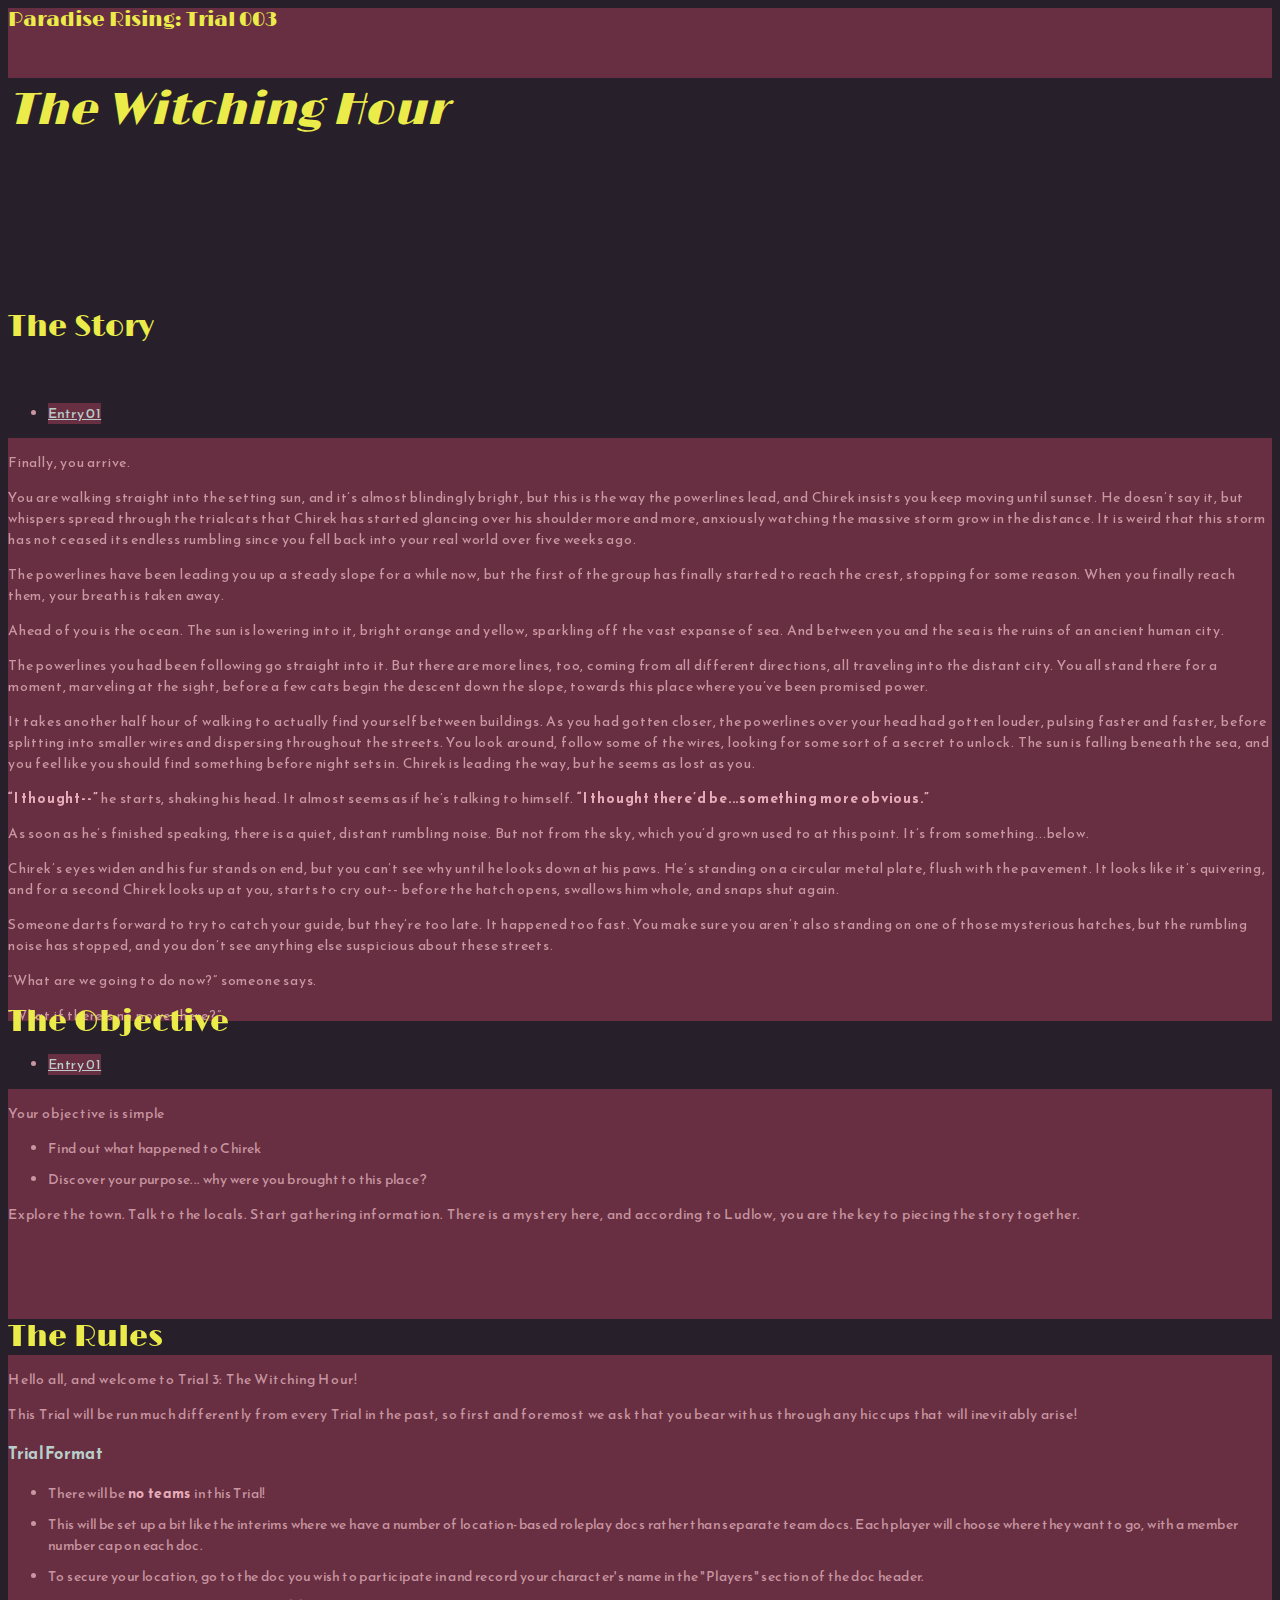
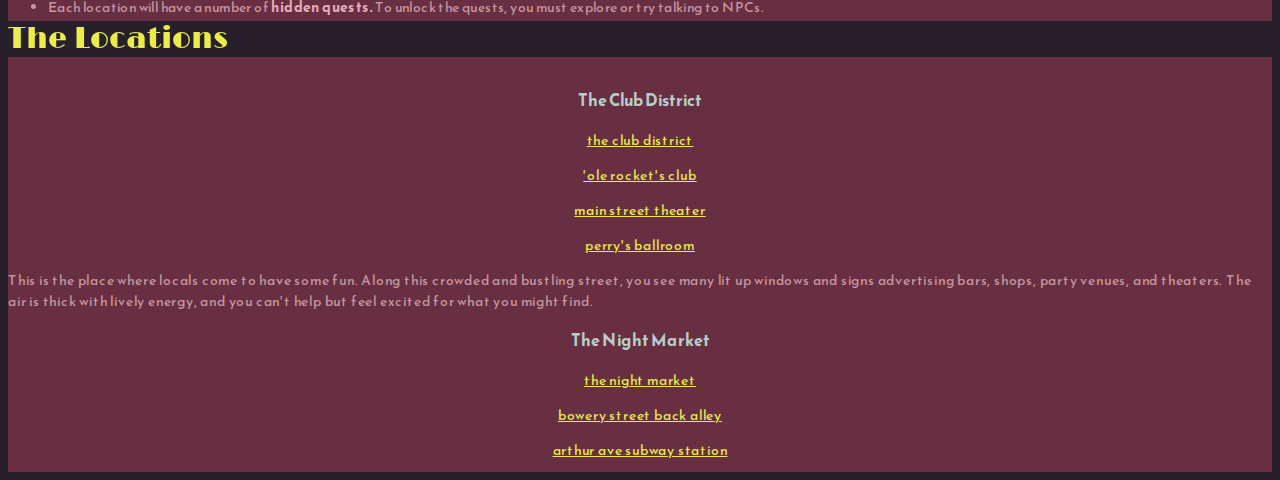
==== index.html @ e2ed1341 "added location links and desc" ====
<!DOCTYPE html>
<html lang="en">

<head>
  <meta charset="UTF-8">
  <meta name="viewport" content="width=device-width, initial-scale=1.0">
  <meta http-equiv="X-UA-Compatible" content="ie=edge">
  <link rel="stylesheet" href="https://stackpath.bootstrapcdn.com/bootswatch/4.5.0/yeti/bootstrap.min.css" integrity="sha384-chJtTd1EMa6hQI40eyJWF6829eEk4oIe7b3nNtUni7VxA3uHc/uIM/8ppyjrggfV" crossorigin="anonymous">
  <link rel="stylesheet" href="https://use.fontawesome.com/releases/v5.7.1/css/all.css"
    integrity="sha384-fnmOCqbTlWIlj8LyTjo7mOUStjsKC4pOpQbqyi7RrhN7udi9RwhKkMHpvLbHG9Sr" crossorigin="anonymous">
  <link href="https://fonts.googleapis.com/css2?family=Limelight&family=Reem+Kufi&display=swap" rel="stylesheet">
  <link rel="stylesheet" href="style.css">
  <link rel="shortcut icon" type="image/x-icon" href="favicon.ico">
  <!-- <link rel="apple-touch-icon" sizes="180x180" href="/apple-touch-icon.png?">
  <link rel="icon" type="image/png" sizes="32x32" href="/favicon-32x32.png?">
  <link rel="icon" type="image/png" sizes="16x16" href="/favicon-16x16.png?">
  <link rel="manifest" href="/site.webmanifest"> -->
  <title>Paradise Rising: Trial 003</title>
</head>

<body>
  <div class="container">

    <div class="row topbar2">
      <div class="col-12 d-flex justify-content-center align-items-center maintitle2">
        Paradise Rising: Trial 003
      </div>
    </div>

    <div class="row">
      <div class="col-12 d-flex justify-content-center align-items-center maintitlegraphic">
        The Witching Hour
      </div>
    </div>

    <div class="row mb-3">
      <div class="col-md-5 col-sm-12">
        <div class="pb-1 d-flex align-items-center justify-content-center">
          <img src="./witching_hour.png" alt="" class="img-fluid" style="max-height: 697px;">
        </div>
      </div>
      <div class="col-md-7 col-sm-12">
        <div class="col-12 height1">
        <div class="row tenper">
          <div class="col-12 titles d-flex justify-content-start align-items-center px-0">
            The Story
          </div>
        </div>
        <div class="row eightper">
          <div class="col-12 px-0">
            <ul class="nav nav-tabs" id="myTab2" role="tablist">
              <li class="nav-item" role="presentation">
                <a class="nav-link active" id="story-1" data-toggle="tab" href="#story1" role="tab" aria-controls="story1" aria-selected="true">Entry 01</a>
              </li>
              <!-- <li class="nav-item" role="presentation">
                <a class="nav-link" id="story-2" data-toggle="tab" href="#story2" role="tab" aria-controls="story2" aria-selected="false">Entry 02</a>
              </li>
              <li class="nav-item" role="presentation">
                <a class="nav-link" id="story-3" data-toggle="tab" href="#story3" role="tab" aria-controls="story3" aria-selected="false">Entry 03</a>
              </li> -->
            </ul>
            <div class="tab-content bg-tab2 p-3" id="myTab2Content">
              <div class="tab-pane fade show active" id="story1" role="tabpanel" aria-labelledby="story-1">
                <p>Finally, you arrive. </p>
                <p>You are walking straight into the setting sun, and it’s almost blindingly bright, but this is the way the powerlines lead, and Chirek insists you keep moving until sunset. He doesn’t say it, but whispers spread through the trialcats that Chirek has started glancing over his shoulder more and more, anxiously watching the massive storm grow in the distance. It is weird that this storm has not ceased its endless rumbling since you fell back into your real world over five weeks ago.</p> 
                <p>The powerlines have been leading you up a steady slope for a while now, but the first of the group has finally started to reach the crest, stopping for some reason. When you finally reach them, your breath is taken away.</p> 
                <p>Ahead of you is the ocean. The sun is lowering into it, bright orange and yellow, sparkling off the vast expanse of sea. And between you and the sea is the ruins of an ancient human city.</p> 
                <p>The powerlines you had been following go straight into it. But there are more lines, too, coming from all different directions, all traveling into the distant city. You all stand there for a moment, marveling at the sight, before a few cats begin the descent down the slope, towards this place where you’ve been promised power.</p> 
                <p>It takes another half hour of walking to actually find yourself between buildings. As you had gotten closer, the powerlines over your head had gotten louder, pulsing faster and faster, before splitting into smaller wires and dispersing throughout the streets. You look around, follow some of the wires, looking for some sort of a secret to unlock. The sun is falling beneath the sea, and you feel like you should find something before night sets in. Chirek is leading the way, but he seems as lost as you.</p> 
                <p><b>“I thought--”</b> he starts, shaking his head. It almost seems as if he’s talking to himself. <b>“I thought there’d be...something more obvious.” </b></p>
                <p>As soon as he’s finished speaking, there is a quiet, distant rumbling noise. But not from the sky, which you’d grown used to at this point. It’s from something...below. </p>
                <p>Chirek’s eyes widen and his fur stands on end, but you can’t see why until he looks down at his paws. He’s standing on a circular metal plate, flush with the pavement. It looks like it’s quivering, and for a second Chirek looks up at you, starts to cry out-- before the hatch opens, swallows him whole, and snaps shut again. </p>
                <p>Someone darts forward to try to catch your guide, but they’re too late. It happened too fast. You make sure you aren’t also standing on one of those mysterious hatches, but the rumbling noise has stopped, and you don’t see anything else suspicious about these streets. </p>
                <p>“What are we going to do now?” someone says. </p>
                <p>“What if there’s no power here?” </p>
                <p>“Don’t be ridiculous-- what else would have taken Chirek?” </p>
                <p>“We need to find him!” </p>
                <p>The cats around you begin to bicker, and you notice right then, for some reason, that the sun has fallen, and the sky has turned from a bright orange to the soft purple of early nighttime. And then as the sun goes completely, it's as if color has been leached from the city. Lingering hues of the evening are sapped away, leaving everything bizarrely greyscale.</p>
                <p>It is when you are examining the sky that you notice… the city has come to life.</p>
                <p>You can hear noises coming from the buildings now. The soft sound of metal clanging together, of doors opening and closing, of voices floating through broken windows. It has a rhythm to it that, at first, you can’t quite pinpoint. But then you realize--it’s the same soft thrumming the powerlines had. </p>
                <p>After a few moments, the sky has gotten even a bit darker, and the city begins to light up. But not how you’d seen cities illuminated in books, but rather… with more <i>life</i>.</p>
                <p>There are suddenly odd plants snaking up the sides of the buildings that hadn’t been there moments ago, glowing soft greens and whites. Little creatures, unlike anything you’ve ever seen before, scurry out from the holes in the grounds and alleyways like rats, but they are all different, all varying in size. They are all semi-transparent, glowing different shades of pink and orange and blue and teal and just about every other color. You catch movement overhead, and see massive whale-like beasts drifting slowly between the buildings, high overhead, making soft, slow noises at one another. </p>
                <p>And then the doors of the buildings around you start to open, and the ghosts emerge. </p>
                <p>They are all sorts of different creatures, no two of them the same. Tall things with beaks that have to duck to not hit their heads in doorways. Long slithering creatures with nothing but whiskers all over their muzzles with ten legs. Two-legged insects that bounce and skit around. They all speak, all mingle like they haven’t seen each other in days. Hardly any of them pay attention to you, only the few closest glancing your direction, as if annoyed you are taking up space where they want to walk. </p>
                <p>This city is ancient, but it is anything but dead. </p>
                <p><b>”OH. MY. GOD.”</b> </p>
                <p>You turn around, and one of the ghostly creatures is staring at you all with a wide open mouth and four eyes widened in awe. It has four legs, and two arms in which it is clutching what looks to be a book of some sort to its weird, transparent chest. </p>
                <p><b>”AHHH!”</b> he squeals with absolute delight, and rushes towards you. You might have felt inclined to turn and bolt the other direction at the creepy creature, but it seems so utterly thrilled to see you there that you can’t feel threatened. <b>”You’re here! You’re finally here! Oh, just perfect, too! I was worried you wouldn’t make it in time.”</b> </p>
                <p>You have no idea what he means, but he clearly has no intention of explaining, words flying out of his odd mouth so fast you barely have time to think. <b>”You’ve already lost your guide, hm? Yes, I can see by the looks on your faces--no worries friends, for this has been prophesied since the stars first shone! You will find him again, I assure you, you will!”</b> He is almost too excited, it seems, to keep speaking for a moment. His spectacles have slipped down his nose, but he pushes them back up and composes himself.</p> 
                <p><b>"Right! So. You must already know this by now, but we believe you have come to our glorious haven to uncover the secret that lies here. As destiny has foretold! Not a single wisp here has been able to uncover it for as long as we have existed. When you uncover the secret, you shall find your friend! But hurry! You only have a few days left, after all!”</b> he chuckles to himself, as if he didn’t just say something quite ominous. </p>
                <p>You don’t have time to ask him to elaborate before he straightens up, his face alight with glee. <b>”Right, then!! Since I am the one who has found you, that makes me your new guide! I am Ludlow, and I will be reconvening with you every so often. I have a few people to contact...”</b> his eyes have a faraway look in them as he taps his chin thoughtfully, muttering to himself <b>“Oh no, the SECRET SOCIETY(?) will want to be hearing about this immediately!”</b> He snaps out of his thoughts and smiles widely at you. <b>“I must go now, but please, explore, look for what you must, I’m sure there are many things in this city that will have meaning to you. Oh, this is so exciting! Finally, the prophecy will be fulfilled!”</b></p>
                <p>Without waiting for another second, Ludlow spins and scrambles away, leaving you all alone and baffled in the middle of this bustling city.</p>
              </div>
              <!-- <div class="tab-pane fade" id="story2" role="tabpanel" aria-labelledby="story-2">Lorem ipsum dolor sit amet, consectetur adipisicing elit. Quos sapiente earum sed magnam officia facilis voluptatem natus placeat commodi eos. Cumque perferendis eaque, consequatur alias tempore veniam placeat doloremque eos. Lorem ipsum dolor sit amet consectetur adipisicing elit. Reiciendis, in distinctio perspiciatis et voluptate sint molestias aperiam magni ut id tempore nulla eius eaque alias.</div>
              <div class="tab-pane fade" id="story3" role="tabpanel" aria-labelledby="story-3">Lorem ipsum dolor sit amet, consectetur adipisicing elit. Quos sapiente earum sed magnam officia facilis voluptatem natus placeat commodi eos. Cumque perferendis eaque, consequatur alias tempore veniam placeat doloremque eos. Lorem ipsum dolor sit amet consectetur adipisicing elit. Reiciendis, in distinctio perspiciatis et voluptate sint molestias aperiam magni ut id tempore nulla eius eaque alias. Voluptate obcaecati explicabo nemo tenetur! Lorem ipsum dolor sit amet consectetur adipisicing elit. Atque quis blanditiis sed tenetur expedita veritatis corporis amet eveniet non similique. Doloribus ipsum repellendus magni dolorum inventore eligendi esse doloremque atque. Lorem ipsum dolor sit amet consectetur adipisicing elit. Nemo illo debitis sequi recusandae ullam est quam, ratione facilis animi maxime nisi nobis dignissimos officia eius corrupti voluptatem architecto quia error! Lorem ipsum dolor sit, amet consectetur adipisicing elit. Accusamus, magni. In, qui corporis sed natus, ullam sunt expedita dignissimos sapiente velit quo cupiditate modi dolore aspernatur optio! Consequatur, cum blanditiis.</div> -->
            </div>
          </div>
        </div>
      </div>
      </div>
    </div>

    <div class="row">
      <div class="col-md-6 col-sm-12 my-1">
        <div class="col-12">
          <div class="row">
            <div class="col-12 titles d-flex justify-content-start align-items-center px-0">
              The Objective
            </div>
          </div>
          <div class="row my-3">
            <div class="col-12 px-0">
              <ul class="nav nav-tabs" id="myTab" role="tablist">
                <li class="nav-item" role="presentation">
                  <a class="nav-link active" id="obj-1" data-toggle="tab" href="#obj1" role="tab" aria-controls="obj1" aria-selected="true">Entry 01</a>
                </li>
                <!-- <li class="nav-item" role="presentation">
                  <a class="nav-link" id="obj-2" data-toggle="tab" href="#obj2" role="tab" aria-controls="obj2" aria-selected="false">Entry 02</a>
                </li>
                <li class="nav-item" role="presentation">
                  <a class="nav-link" id="obj-3" data-toggle="tab" href="#obj3" role="tab" aria-controls="obj3" aria-selected="false">Entry 03</a>
                </li> -->
              </ul>
              <div class="tab-content bg-tab p-3" id="myTabContent">
                <div class="tab-pane fade show active" id="obj1" role="tabpanel" aria-labelledby="obj-1"><p>Your objective is simple</p>
                <ul>
                  <li>Find out what happened to Chirek</li>
                  <li>Discover your purpose... why were you brought to this place?</li>
                </ul>
                <p>Explore the town. Talk to the locals. Start gathering information. There is a mystery here, and according to Ludlow, you are the key to piecing the story together. </p></div>
                <!-- <div class="tab-pane fade" id="obj2" role="tabpanel" aria-labelledby="obj-2">Lorem ipsum dolor sit amet, consectetur adipisicing elit. Quos sapiente earum sed magnam officia facilis voluptatem natus placeat commodi eos. Cumque perferendis eaque, consequatur alias tempore veniam placeat doloremque eos. Lorem ipsum dolor sit amet consectetur adipisicing elit. Reiciendis, in distinctio perspiciatis et voluptate sint molestias aperiam magni ut id tempore nulla eius eaque alias.</div>
                <div class="tab-pane fade" id="obj3" role="tabpanel" aria-labelledby="contact-tab">Lorem ipsum dolor sit amet, consectetur adipisicing elit. Quos sapiente earum sed magnam officia facilis voluptatem natus placeat commodi eos. Cumque perferendis eaque, consequatur alias tempore veniam placeat doloremque eos. Lorem ipsum dolor sit amet consectetur adipisicing elit. Reiciendis, in distinctio perspiciatis et voluptate sint molestias aperiam magni ut id tempore nulla eius eaque alias. Voluptate obcaecati explicabo nemo tenetur! Lorem ipsum dolor sit amet consectetur adipisicing elit. Atque quis blanditiis sed tenetur expedita veritatis corporis amet eveniet non similique. Doloribus ipsum repellendus magni dolorum inventore eligendi esse doloremque atque. Lorem ipsum dolor sit amet consectetur adipisicing elit. Nemo illo debitis sequi recusandae ullam est quam, ratione facilis animi maxime nisi nobis dignissimos officia eius corrupti voluptatem architecto quia error! Lorem ipsum dolor sit, amet consectetur adipisicing elit. Accusamus, magni. In, qui corporis sed natus, ullam sunt expedita dignissimos sapiente velit quo cupiditate modi dolore aspernatur optio! Consequatur, cum blanditiis.</div> -->
              </div>
            </div>
          </div>
        </div>
      </div>

      <div class="col-md-6 col-sm-12 my-1">
        <div class="col-12">
        
        <div class="row">
          <div class="col-12 titles d-flex justify-content-start align-items-center px-0">
            The Rules
          </div>
        </div>
        <div class="row my-3">
          <div class="col-12 bg-rules pt-3">
            <p>Hello all, and welcome to Trial 3: The Witching Hour!</p>
            <p>This Trial will be run much differently from every Trial in the past, so first and foremost we ask that you bear with us through any hiccups that will inevitably arise! </p>
            <h3>Trial Format</h3> 
            <ul>
              <li>There will be <b>no teams</b> in this Trial!</li>
              <li>This will be set up a bit like the interims where we have a number of location-based roleplay docs rather than separate team docs. Each player will choose where they want to go, with a member number cap on each doc.</li>
              <li>To secure your location, go to the doc you wish to participate in and record your character's name in the "Players" section of the doc header.</li>
              <li>Each location will have a number of <b>hidden quests.</b> To unlock the quests, you must explore or try talking to NPCs.</li>
              <li>Completed quests will give each participant a reward. The rewards will vary anywhere from pieces of information, items, or...something else.</li>
              <li>This trial will consist of alternating rounds of <b>night cycles</b> and <b>day cycles</b>.</li>
              <li>The quests can only be played during the night cycles, which will last approximately seven days--after every night, you will have a chance to gather with the entire group and compare findings, theorize, and rest your characters during the daytime. These day cycles will last <i>two days</i> OOC, where you are allowed to take a break from roleplaying or do free roleplaying as you please.</li>
              <li>At the end of a day cycle, the mods will post a quick summary of anything important that was discovered, and the night cycle will begin again.</li> 
            </ul> 

            <h3>Mod Placement</h3>
            <ul>
              <li>If you aren’t sure where you want your character to go, or you would just rather have us decide for you, leave a comment in the Discord channel #mod-placement.</li>
              <li>A mod will respond with your location placement.</li>
              <li>Your location will not be entirely randomized. We will have a secret method for placements.</li>
            </ul>

            <h3>Rules</h3> 
            <ul>
              <li>Like every other Trial, to be considered active and save your character from dying at the end, everyone is required to make 5 posts. Please put your post number somewhere on every post, to make it easy for us to keep track.</li>
              <li>You can only roleplay in <b>one location doc</b> at a time.</li>
              <li>For each new night cycle, you will be able once again to choose a new doc to participate in.</li>
              <li>Some quests will be shorter than others. You may be able to join more than one quest per night cycle, but this will be unlikely.</li>
              <li>Once you have joined a quest, do not leave until it’s been finished. If you aren’t sure if you’ve joined a quest or not, ask a mod.</li>
              <li>Checkpoints will be given no less frequently than every other day, but sometimes will come more often than that.</li>
              <li>Try to check your current doc at least once a day if you can to stay updated, but you don’t have to post every time!</li>
              <li>Try your best to communicate with your quest teammates if you are going to be inactive for a long period of time! Alert the mods as well.</li>
              <li>We are trying to keep this trial fairly fast-paced and therefore quests will not wait for players who are inactive. Please be accommodating to a teammate who has missed and needs help catching up if they need it! The mods will do their best as well.</li>
            </ul>
          </div>
        </div>
      </div>
      </div>
    </div>

    <div class="row mx-0">
      <div class="col-12 titles d-flex justify-content-start align-items-center px-0">
        The Locations
      </div>
    </div>

    <div class="row bg mx-0 mb-5 mt-3">
      <div class="col-12 px-3 height2">
        <div class="row allper">
          <div class="col-md-6 col-sm-12">
            <span style="text-align: center;">
              <h3>The Club District</h3>
              <div class="row">
                <div class="col-6 col-md-4 offset-md-2">
                  <p><a href="https://docs.google.com/document/d/1imOA6ktflIkI4d1tKoSukuSF3abgUHqxON_8uhShY00/edit?usp=sharing">the club district</a></p>
                  <p><a href="https://docs.google.com/document/d/1Emi50CDzTvuQjLlNhVpWkgeZCR6rawUMF1DtWQSKbiw/edit?usp=sharing">'ole rocket's club</a></p>
                </div>
                <div class="col-6 col-md-4">
                  <p><a href="https://docs.google.com/document/d/1PKMbeJS7n9hT2FzMhkOcP3B8zED_xM_KQqIIx1AugM8/edit?usp=sharing">main street theater</a></p>
                  <p><a href="https://docs.google.com/document/d/1lh6hqmhcVGxFntRb2gFaFTvPCYyncBP7xs6YmN9oojw/edit?usp=sharing">perry's ballroom</a></p>
                </div>
              </div>
            </span>
            <p>This is the place where locals come to have some fun. Along this crowded and bustling street, you see many lit up windows and signs advertising bars, shops, party venues, and theaters. The air is thick with lively energy, and you can't help but feel excited for what you might find.</p>
            <span style="text-align: center;">
              <h3>The Night Market</h3>
              <div class="row">
                <div class="col-6 col-md-4 offset-md-2">
                  <p><a href="https://docs.google.com/document/d/1AaFE6p4fkaQmulCycsZQEyzgFGDJxGIfgI3vEcREE7A/edit?usp=sharing">the night market</a></p>
                  <p><a href="https://docs.google.com/document/d/1vxkRzIW_aLVF9LCY5KGQdmXNbK0oSNwF0qXC1RIqev0/edit?usp=sharing">bowery street back alley</a></p>
                </div>
                <div class="col-6 col-md-4">
                  <p><a href="https://docs.google.com/document/d/187INlRZMzwPGp2jJOvamzwRqlAlahXq2vvnkWMaiMuI/edit?usp=sharing">arthur ave subway station</a></p>
                  <p><a href="https://docs.google.com/document/d/1fp25t_wsmuSYo7EoUiQk0vurIdfPEwhB7o7sNQF6tYk/edit?usp=sharing">the old steel mill</a></p>
                </div>
              </div>
            </span>
            <p>This part of town, you sense, is not for the faint of heart. These streets and alleyways seem darker and more close, and those hanging around on street corners and under flickering lamps seem to give you suspicious looks. There are vendors buying and selling here as well, but with a sense of discretion that makes you wonder if what they're exchanging is strictly legal.</p>
          </div>
          <div class="col-md-6 col-sm-12">
            <span style="text-align: center;">
              <h3>The Museum District</h3>
              <div class="row">
                <div class="col-6 col-md-4 offset-md-2">
                  <p><a href="https://docs.google.com/document/d/1awSRzALvRZHeWb-AA8S30o-hvPN4x0FeBHwahAnbM9w/edit?usp=sharing">the museum district</a></p>
                  <p><a href="https://docs.google.com/document/d/1AZnStVz6GU4psbT_j290rnIWcPsfaLTauuSarBtBKBA/edit?usp=sharing">museum of natural history</a></p>
                </div>
                <div class="col-6 col-md-4">
                  <p><a href="https://docs.google.com/document/d/1XzeUHGUdiEFf27MzCb09c-3PXYZyt_xrqt60vsSm4l8/edit?usp=sharing">belasco theater company</a></p>
                  <p><a href="https://docs.google.com/document/d/1NZ9ZBz9YjYFJhn8sOzLkHDMYwcyOggflGFzltAa5_fE/edit?usp=sharing">city courthouse</a></p>
                </div>
              </div>
            </span>
            <p>It is quieter here and, you sense, more upper class. The buildings seem older, prouder, and more ornate, and there are several open parks for folks to hang out in. It is less festive here as well--you sense that most of the locals bustling around on the street have places to go and things to do.</p>
            <span style="text-align: center;">
              <h3>The Pier</h3>
              <div class="row">
                <div class="col-6 col-md-4 offset-md-2">
                  <p><a href="https://docs.google.com/document/d/1HMXttODUoAqH0kcZ7WLDWJSFOmW7_jpHXLDS2t0Uxio/edit?usp=sharing">the pier</a></p>
                  <p><a href="https://docs.google.com/document/d/1ZtizLgdSSk1Bptn3nYqTDZXk1ur7GTAQ2pvZo8-s2Ls/edit?usp=sharing">the carnaval</a></p>
                </div>
                <div class="col-6 col-md-4">
                  <p><a href="https://docs.google.com/document/d/16sVrccDgdgM4uk9stg8RPZqi9y--KZhc-Jdw52sqxVM/edit?usp=sharing">the shipping decks</a></p>
                  <p><a href="https://docs.google.com/document/d/1-NtHsSonTXhLJ9pRUzUK1DMmX74EAUkojj1fNkOj0HI/edit?usp=sharing">the canal</a></p>
                </div>
              </div>
            </span>
            <p>A carnival is in town! You see vendors selling wares, locals playing fair games, and performers putting on a show. Down by the water's edge, the festivities continue out onto the piers, where there are also ships docked and waiting to set sail in the morning. Beyond them is a vast expanse of water, and you cannot tell where it ends.</p>
          </div>
        </div>
      </div>  
    </div>

  </div>


  <script src="https://code.jquery.com/jquery-3.5.1.slim.min.js" integrity="sha384-DfXdz2htPH0lsSSs5nCTpuj/zy4C+OGpamoFVy38MVBnE+IbbVYUew+OrCXaRkfj" crossorigin="anonymous"></script>
    <script src="https://cdn.jsdelivr.net/npm/popper.js@1.16.0/dist/umd/popper.min.js" integrity="sha384-Q6E9RHvbIyZFJoft+2mJbHaEWldlvI9IOYy5n3zV9zzTtmI3UksdQRVvoxMfooAo" crossorigin="anonymous"></script>
    <script src="https://stackpath.bootstrapcdn.com/bootstrap/4.5.0/js/bootstrap.min.js" integrity="sha384-OgVRvuATP1z7JjHLkuOU7Xw704+h835Lr+6QL9UvYjZE3Ipu6Tp75j7Bh/kR0JKI" crossorigin="anonymous"></script>
</body>

</html>
---- style.css ----
body {
  font-family: 'Reem Kufi', sans-serif;
  background-color: #27202b;
  color: #c996a2;
  font-size: 14px;
  /* font-size: 30px; */
}

p {
  letter-spacing: .05rem;
}

li {
  letter-spacing: .025rem;
  font-size: 14px;
  margin-bottom: 10px;
}

h3 {
  color: #b9ceca;
}

a {
  color: #ebec49;
}
a:hover {
  text-decoration: none;
  color: #ffff70;
}

b {
  color: #e6acba;
}

.nav-tabs .nav-link {
  background-color: #532735;
  color: #b9ceca;
}

.nav-tabs .nav-link.active {
  background-color: #672F41;
  color: #b9ceca;
}

.nav-tabs .nav-link:hover, .nav-tabs .nav-link:focus {
  background-color: #75364a;
}

.bg {
  background-color: #672F41;
  height: 100%;
  overflow: auto;
}

.bg-tab {
  background-color: #672F41;
  height: 230px;
  overflow: auto;
}

.bg-tab2 {
  background-color: #672F41;
  height: 583px;
  overflow: auto;
}

.bg-rules {
  background-color: #672F41;
  height: 266px;
  overflow: auto;
}

.bg-image {
  background-image: url("https://media.giphy.com/media/UC8DbMqXvkpd6/giphy.gif");
  background-size: cover;
  background-position: center;
  background-color: #672F41;
  height: 100%;
  overflow: auto;
}

.maintitle {
  font-size: 40px;
  font-family: 'Limelight', sans-serif;
}

.maintitlegraphic {
  font-size: 45px;
  height: 200px;
  font-style: italic;
  font-family: 'Limelight', sans-serif;
  color: #ebec49;
}

.maintitle2 {
  font-size: 20px;
  font-family: 'Limelight', sans-serif;
  color: #ebec49;
}

.titles {
  font-size: 30px;
  font-family: 'Limelight', sans-serif;
  color: #ebec49;
}

.topbar {
  background-color: #672F41;
  margin: 5px 0px 5px 0px;
  height: 150px;
}

.topbar2 {
  background-color: #672F41;
  margin: 5px 0px 5px 0px;
  height: 70px;
}

.height1 {
  height: 700px;
}

.height2 {
  height: 400px;
  margin: 10px 0px 5px 0px;
}

.tenper {
  height: 10%;
  padding-top: 5px;
  padding-bottom: 5px;
}

.eightper {
  height: 90%;
  padding-top: 5px;
  padding-bottom: 5px;
}

.fourper {
  height: 40%;
  padding-top: 5px;
  padding-bottom: 5px;
}

.allper {
  height: 100%;
  padding-top: 5px;
  padding-bottom: 5px;
}

/* width */
::-webkit-scrollbar {
  width: 5px;
}

/* Track */
::-webkit-scrollbar-track {
  background: #35283c; 
}
 
/* Handle */
::-webkit-scrollbar-thumb {
  background: #b9ceca; 
}

/* Handle on hover */
::-webkit-scrollbar-thumb:hover {
  background: #d2e7e3; 
}
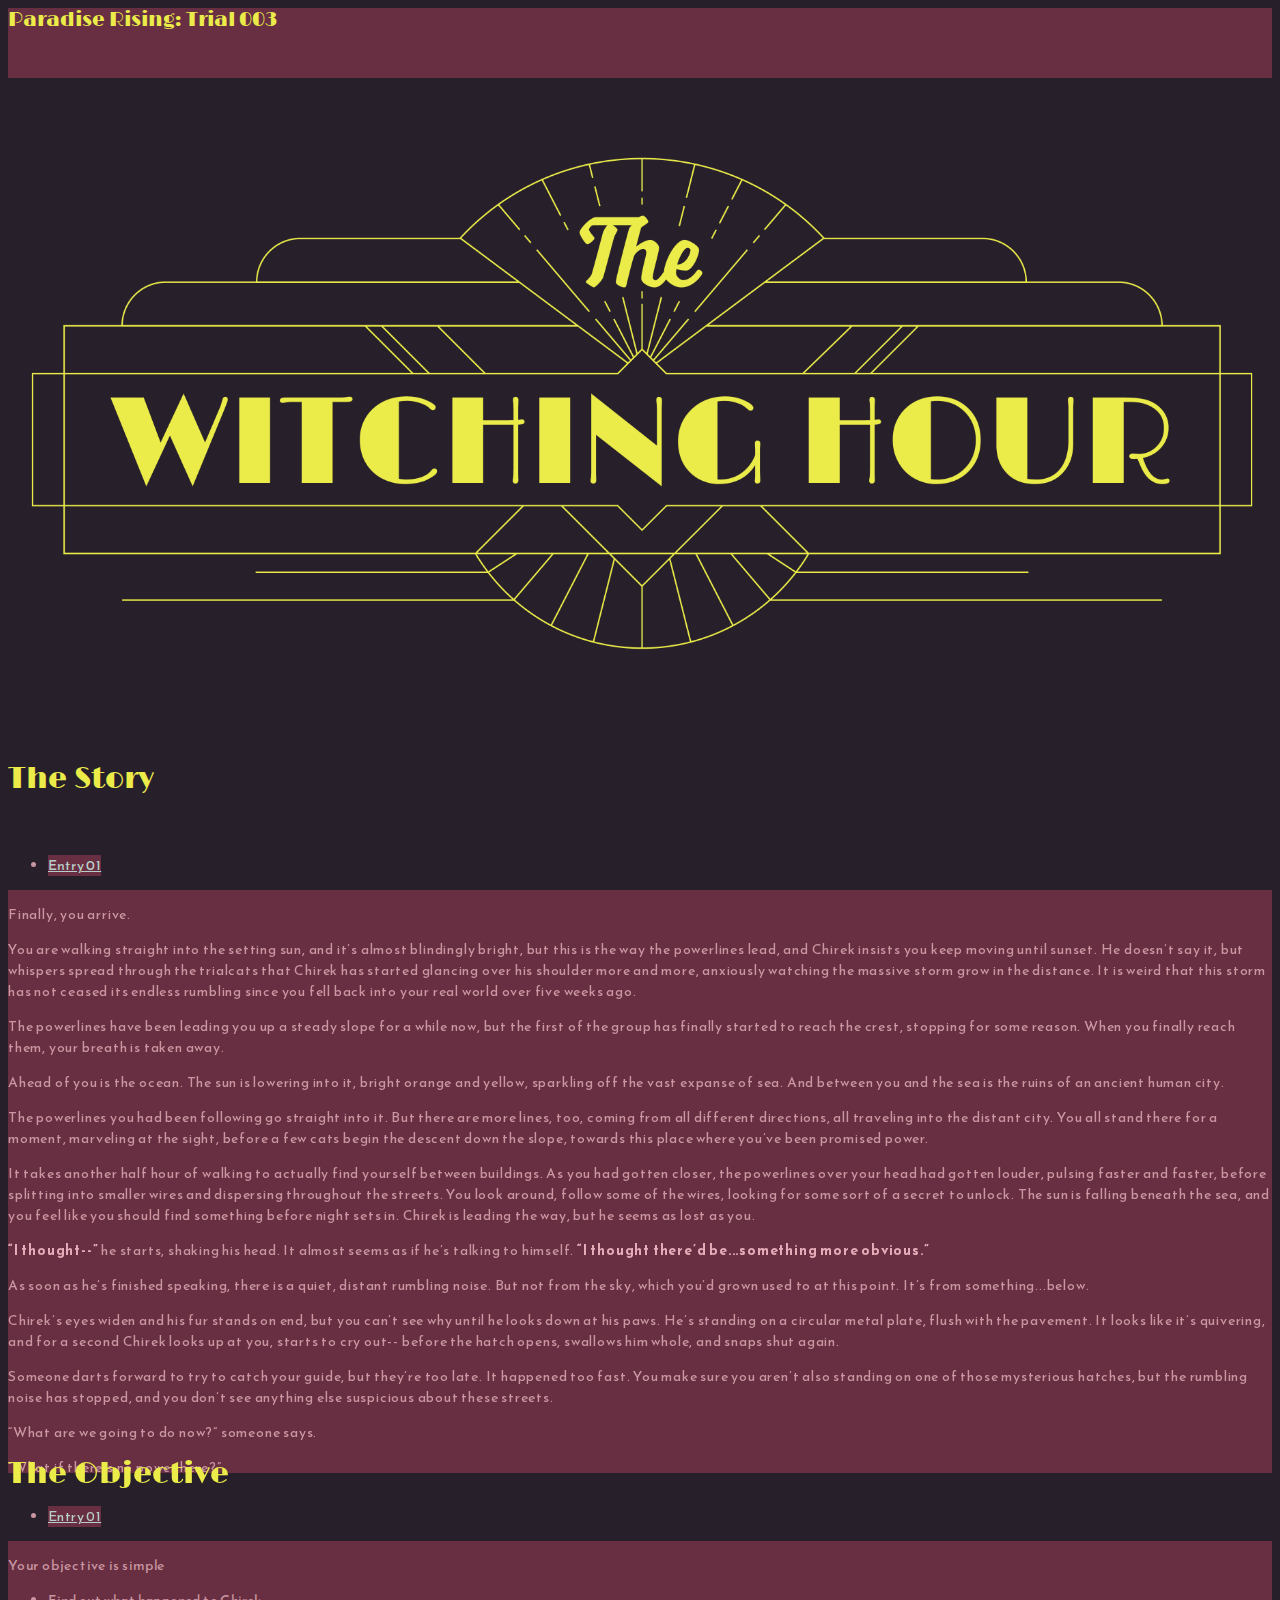
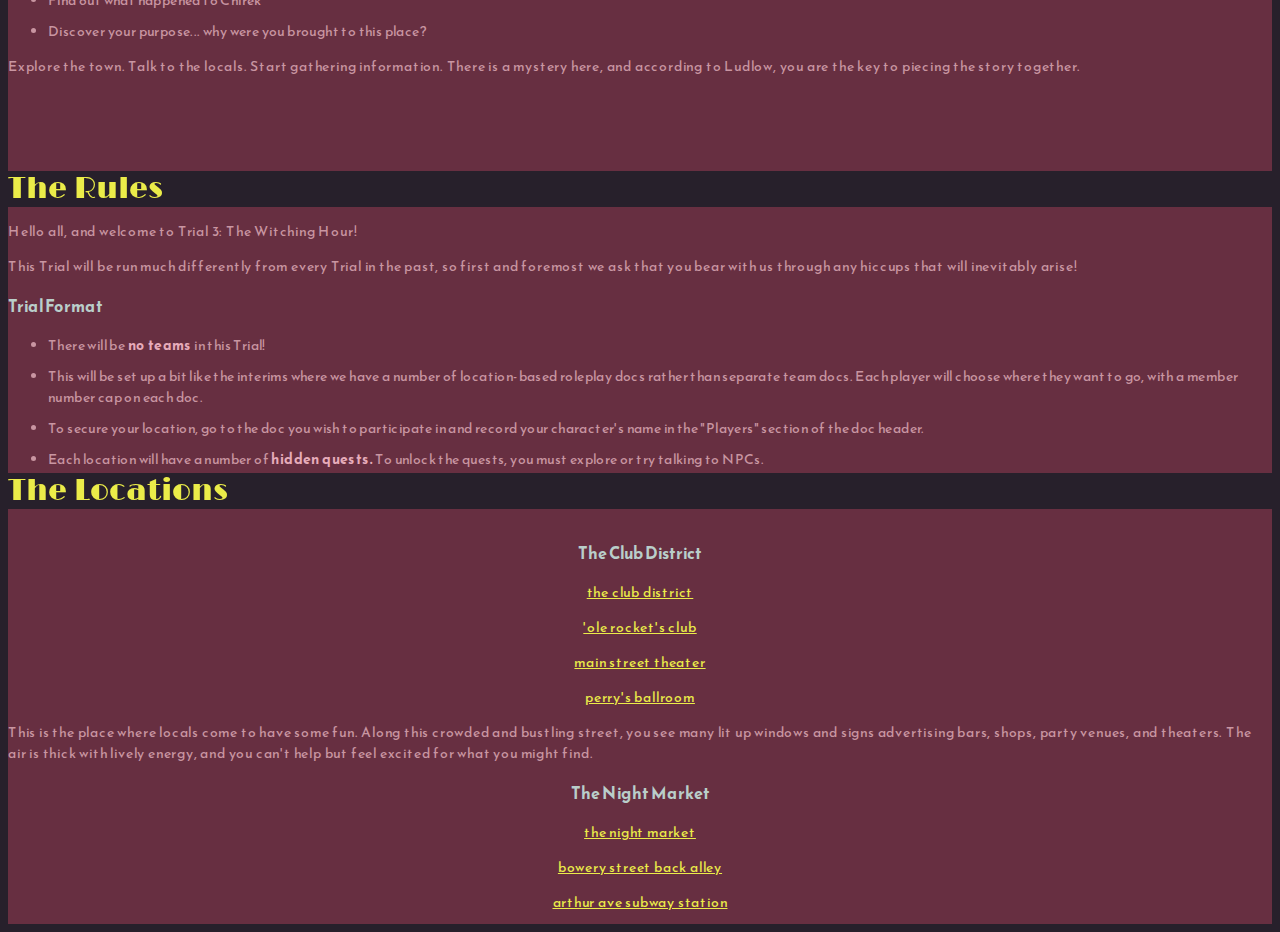
==== commit ccd80866: "added twh logo" ====
--- a/index.html
+++ b/index.html
@@ -29,7 +29,7 @@
 
     <div class="row">
       <div class="col-12 d-flex justify-content-center align-items-center maintitlegraphic">
-        The Witching Hour
+        <img src="./twh_trial3_logo_yellow.png" alt="" style="max-width: 100%;">
       </div>
     </div>
 
@@ -266,4 +266,4 @@
     <script src="https://stackpath.bootstrapcdn.com/bootstrap/4.5.0/js/bootstrap.min.js" integrity="sha384-OgVRvuATP1z7JjHLkuOU7Xw704+h835Lr+6QL9UvYjZE3Ipu6Tp75j7Bh/kR0JKI" crossorigin="anonymous"></script>
 </body>
 
-</html>+</html>
--- a/style.css
+++ b/style.css
@@ -86,7 +86,6 @@
 
 .maintitlegraphic {
   font-size: 45px;
-  height: 200px;
   font-style: italic;
   font-family: 'Limelight', sans-serif;
   color: #ebec49;
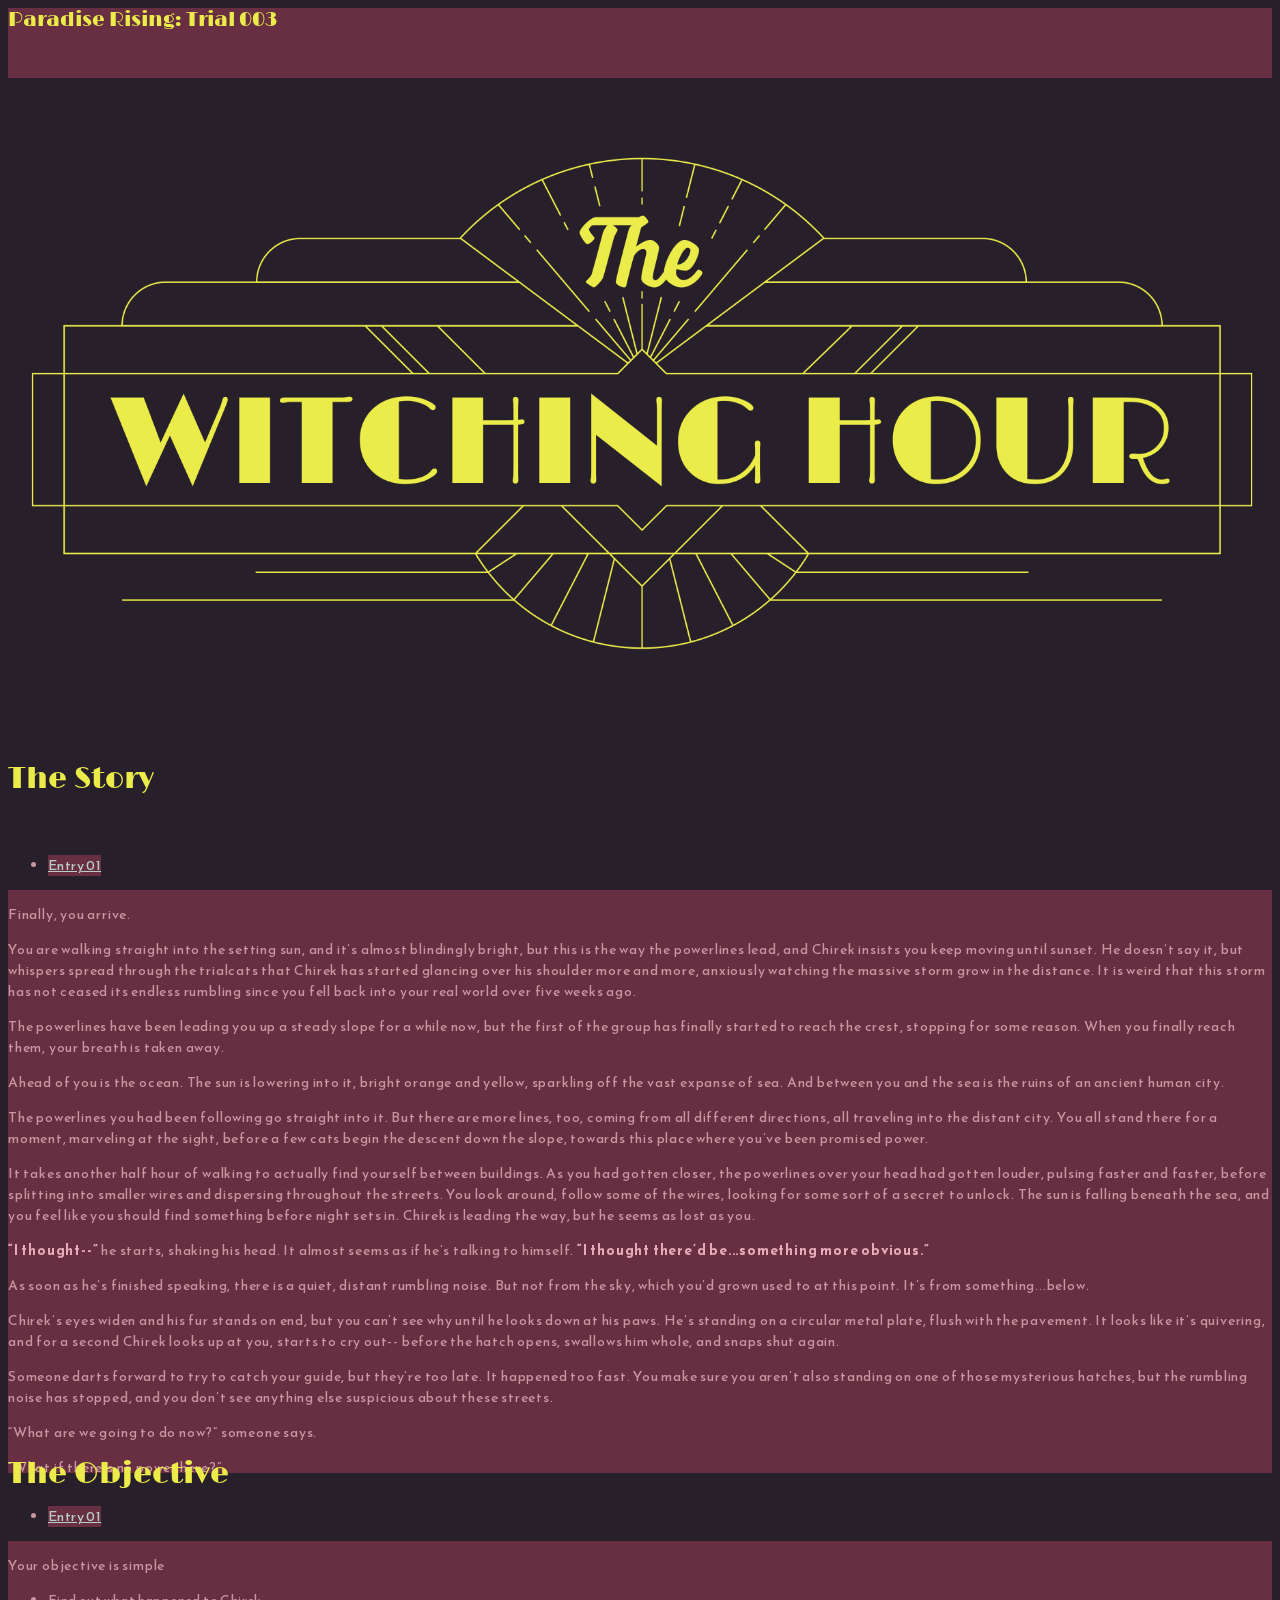
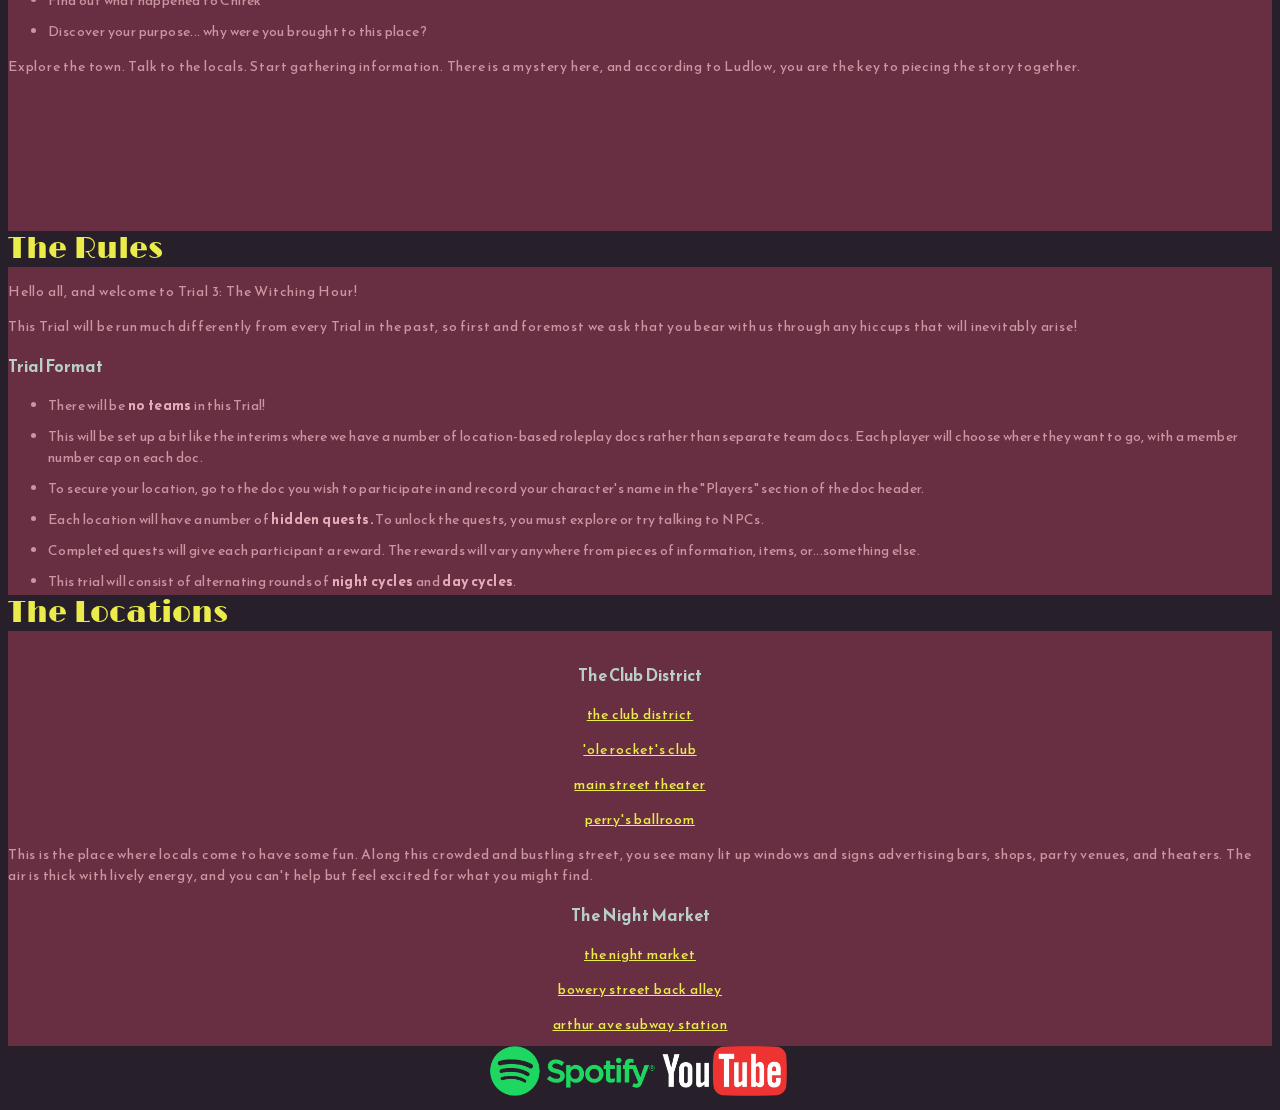
==== commit 62fb0da6: "updated links, added spotify n youtube" ====
--- a/index.html
+++ b/index.html
@@ -257,6 +257,10 @@
         </div>
       </div>  
     </div>
+    <div style="text-align: center;" class="mb-5">
+      <a href="https://open.spotify.com/playlist/2oGLUnfEngcozI9uU6tRm6?si=X33VoRKMSual_MA_RURDPg"><img src="./Spotify_Logo.png" alt="" style="max-height: 50px;" class="mx-3"></a>
+      <a href=""><img src="./youtube2.png" alt="" style="max-height: 50px;" class="mx-3"></a>
+    </div>
 
   </div>
 
--- a/style.css
+++ b/style.css
@@ -24,8 +24,7 @@
   color: #ebec49;
 }
 a:hover {
-  text-decoration: none;
-  color: #ffff70;
+  color: #b9ceca;
 }
 
 b {
@@ -54,7 +53,7 @@
 
 .bg-tab {
   background-color: #672F41;
-  height: 230px;
+  height: 290px;
   overflow: auto;
 }
 
@@ -66,7 +65,7 @@
 
 .bg-rules {
   background-color: #672F41;
-  height: 266px;
+  height: 328px;
   overflow: auto;
 }
 
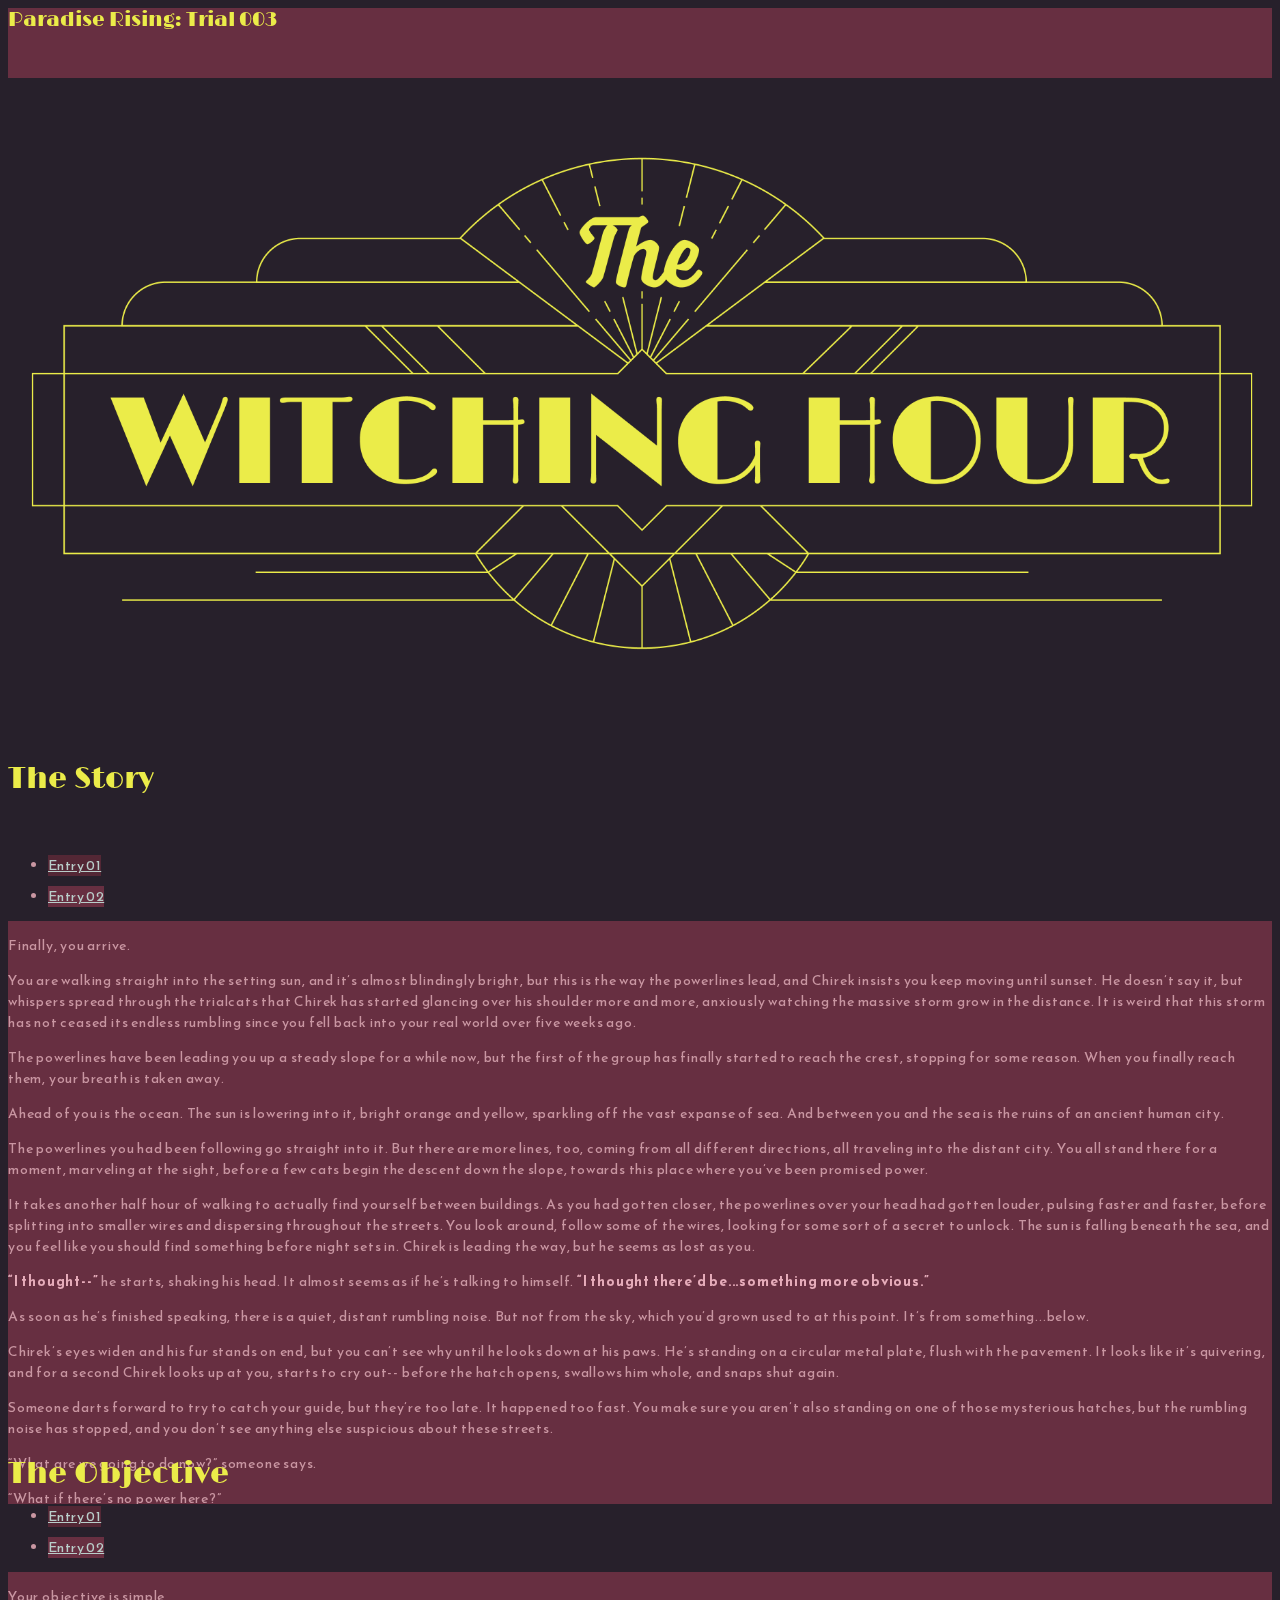
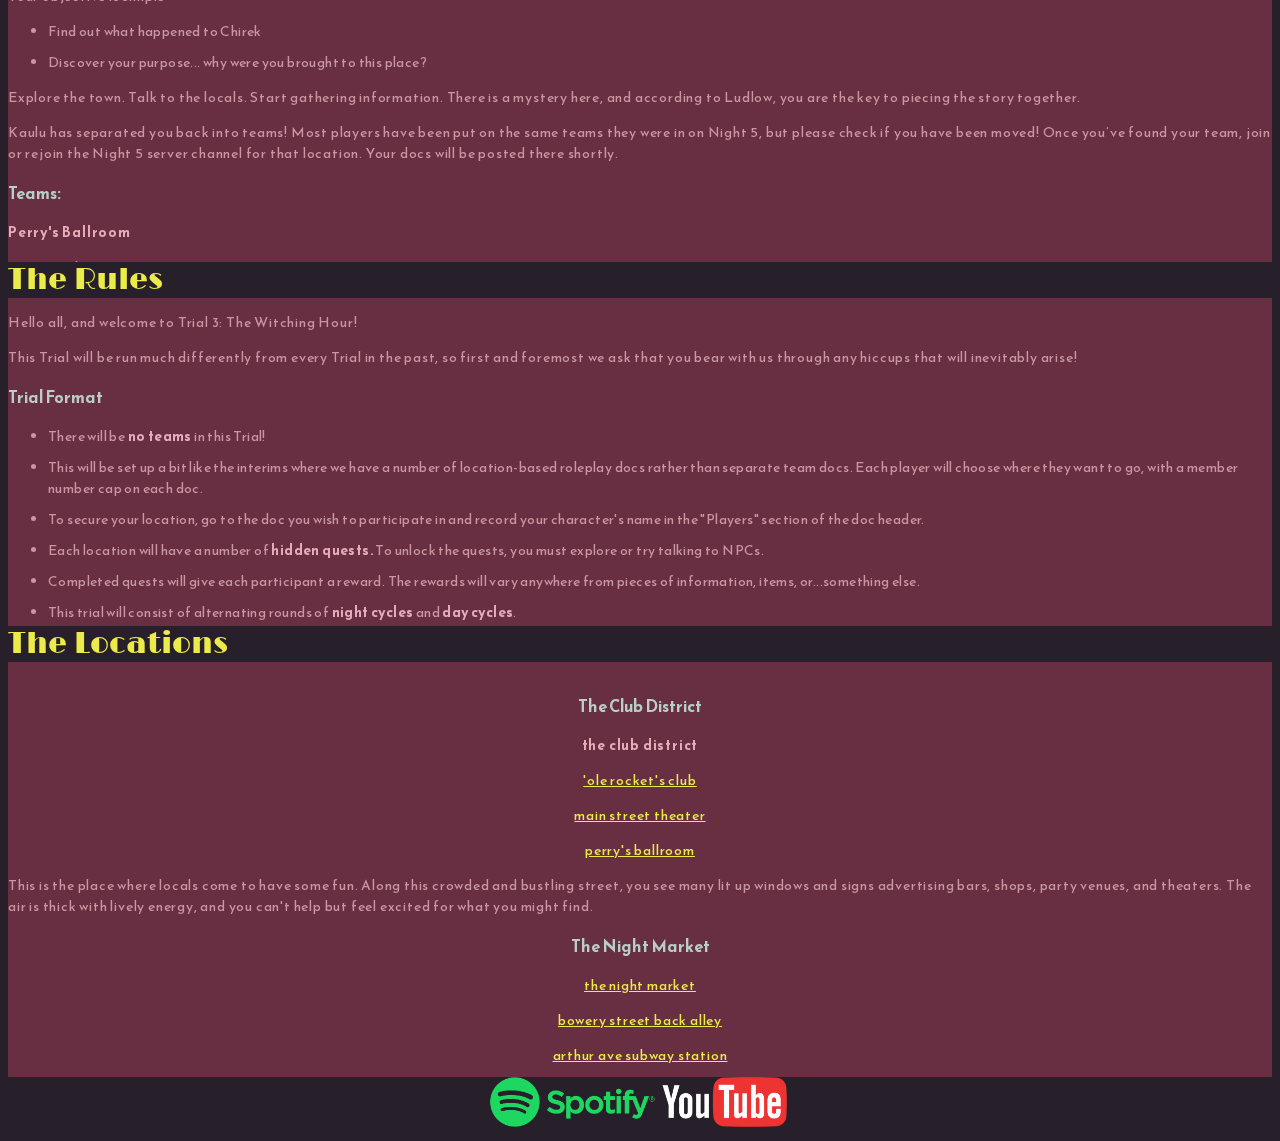
==== commit 71f5c1e8: "updated with finale" ====
--- a/index.html
+++ b/index.html
@@ -50,17 +50,17 @@
           <div class="col-12 px-0">
             <ul class="nav nav-tabs" id="myTab2" role="tablist">
               <li class="nav-item" role="presentation">
-                <a class="nav-link active" id="story-1" data-toggle="tab" href="#story1" role="tab" aria-controls="story1" aria-selected="true">Entry 01</a>
+                <a class="nav-link" id="story-1" data-toggle="tab" href="#story1" role="tab" aria-controls="story1" aria-selected="true">Entry 01</a>
+              </li>
+              <li class="nav-item" role="presentation">
+                <a class="nav-link active" id="story-2" data-toggle="tab" href="#story2" role="tab" aria-controls="story2" aria-selected="false">Entry 02</a>
               </li>
               <!-- <li class="nav-item" role="presentation">
-                <a class="nav-link" id="story-2" data-toggle="tab" href="#story2" role="tab" aria-controls="story2" aria-selected="false">Entry 02</a>
-              </li>
-              <li class="nav-item" role="presentation">
                 <a class="nav-link" id="story-3" data-toggle="tab" href="#story3" role="tab" aria-controls="story3" aria-selected="false">Entry 03</a>
               </li> -->
             </ul>
             <div class="tab-content bg-tab2 p-3" id="myTab2Content">
-              <div class="tab-pane fade show active" id="story1" role="tabpanel" aria-labelledby="story-1">
+              <div class="tab-pane fade" id="story1" role="tabpanel" aria-labelledby="story-1">
                 <p>Finally, you arrive. </p>
                 <p>You are walking straight into the setting sun, and it’s almost blindingly bright, but this is the way the powerlines lead, and Chirek insists you keep moving until sunset. He doesn’t say it, but whispers spread through the trialcats that Chirek has started glancing over his shoulder more and more, anxiously watching the massive storm grow in the distance. It is weird that this storm has not ceased its endless rumbling since you fell back into your real world over five weeks ago.</p> 
                 <p>The powerlines have been leading you up a steady slope for a while now, but the first of the group has finally started to reach the crest, stopping for some reason. When you finally reach them, your breath is taken away.</p> 
@@ -88,11 +88,52 @@
                 <p><b>”AHHH!”</b> he squeals with absolute delight, and rushes towards you. You might have felt inclined to turn and bolt the other direction at the creepy creature, but it seems so utterly thrilled to see you there that you can’t feel threatened. <b>”You’re here! You’re finally here! Oh, just perfect, too! I was worried you wouldn’t make it in time.”</b> </p>
                 <p>You have no idea what he means, but he clearly has no intention of explaining, words flying out of his odd mouth so fast you barely have time to think. <b>”You’ve already lost your guide, hm? Yes, I can see by the looks on your faces--no worries friends, for this has been prophesied since the stars first shone! You will find him again, I assure you, you will!”</b> He is almost too excited, it seems, to keep speaking for a moment. His spectacles have slipped down his nose, but he pushes them back up and composes himself.</p> 
                 <p><b>"Right! So. You must already know this by now, but we believe you have come to our glorious haven to uncover the secret that lies here. As destiny has foretold! Not a single wisp here has been able to uncover it for as long as we have existed. When you uncover the secret, you shall find your friend! But hurry! You only have a few days left, after all!”</b> he chuckles to himself, as if he didn’t just say something quite ominous. </p>
-                <p>You don’t have time to ask him to elaborate before he straightens up, his face alight with glee. <b>”Right, then!! Since I am the one who has found you, that makes me your new guide! I am Ludlow, and I will be reconvening with you every so often. I have a few people to contact...”</b> his eyes have a faraway look in them as he taps his chin thoughtfully, muttering to himself <b>“Oh no, the SECRET SOCIETY(?) will want to be hearing about this immediately!”</b> He snaps out of his thoughts and smiles widely at you. <b>“I must go now, but please, explore, look for what you must, I’m sure there are many things in this city that will have meaning to you. Oh, this is so exciting! Finally, the prophecy will be fulfilled!”</b></p>
+                <p>You don’t have time to ask him to elaborate before he straightens up, his face alight with glee. <b>”Right, then!! Since I am the one who has found you, that makes me your new guide! I am Ludlow, and I will be reconvening with you every so often. I have a few people to contact...”</b> his eyes have a faraway look in them as he taps his chin thoughtfully, muttering to himself <b>“Oh no, the Witches will want to be hearing about this immediately!”</b> He snaps out of his thoughts and smiles widely at you. <b>“I must go now, but please, explore, look for what you must, I’m sure there are many things in this city that will have meaning to you. Oh, this is so exciting! Finally, the prophecy will be fulfilled!”</b></p>
                 <p>Without waiting for another second, Ludlow spins and scrambles away, leaving you all alone and baffled in the middle of this bustling city.</p>
               </div>
-              <!-- <div class="tab-pane fade" id="story2" role="tabpanel" aria-labelledby="story-2">Lorem ipsum dolor sit amet, consectetur adipisicing elit. Quos sapiente earum sed magnam officia facilis voluptatem natus placeat commodi eos. Cumque perferendis eaque, consequatur alias tempore veniam placeat doloremque eos. Lorem ipsum dolor sit amet consectetur adipisicing elit. Reiciendis, in distinctio perspiciatis et voluptate sint molestias aperiam magni ut id tempore nulla eius eaque alias.</div>
-              <div class="tab-pane fade" id="story3" role="tabpanel" aria-labelledby="story-3">Lorem ipsum dolor sit amet, consectetur adipisicing elit. Quos sapiente earum sed magnam officia facilis voluptatem natus placeat commodi eos. Cumque perferendis eaque, consequatur alias tempore veniam placeat doloremque eos. Lorem ipsum dolor sit amet consectetur adipisicing elit. Reiciendis, in distinctio perspiciatis et voluptate sint molestias aperiam magni ut id tempore nulla eius eaque alias. Voluptate obcaecati explicabo nemo tenetur! Lorem ipsum dolor sit amet consectetur adipisicing elit. Atque quis blanditiis sed tenetur expedita veritatis corporis amet eveniet non similique. Doloribus ipsum repellendus magni dolorum inventore eligendi esse doloremque atque. Lorem ipsum dolor sit amet consectetur adipisicing elit. Nemo illo debitis sequi recusandae ullam est quam, ratione facilis animi maxime nisi nobis dignissimos officia eius corrupti voluptatem architecto quia error! Lorem ipsum dolor sit, amet consectetur adipisicing elit. Accusamus, magni. In, qui corporis sed natus, ullam sunt expedita dignissimos sapiente velit quo cupiditate modi dolore aspernatur optio! Consequatur, cum blanditiis.</div> -->
+              <div class="tab-pane fade show active" id="story2" role="tabpanel" aria-labelledby="story-2">
+                <p>As you all gather at the city square, word spreads quickly; the imposter has been found. And what’s worse— he’s more than a liar. He’s a god. He’s a killer. And his intentions still remain mostly unclear. </p>
+                <p><b>Kaulu</b> sits perched atop a pile of rubble, seeming almost obnoxiously pleasant to everyone. If you knew him before, you know how odd it is to see him behaving in such a casual and comfortable way. What had happened to the shy, skittish teammate you’d fought monsters alongside with? Had he ever been real? What did he want with you now?</p>
+                <p>Only adding to the uncertainty is Oordeel, sitting alone at the edge of the city square, glaring at anyone who dares get near. Despite his hostile demeanor, he seems just as confused and unsure what to do as you all do. He keeps glancing at Kaulu before his gaze scrapes across the crowd, as if waiting for someone to make the first move. Chirek, too, sits alone, avoiding any contact with anyone. His body is transparent now, and you hear the whispers; he isn’t real. He never was. </p>
+                <p>After what seems like far too long, Kaulu stands and stretches. <b>“Well! Now that you’re all here, let’s get some things straightened—”</b></p>
+                <p><i>“Why did you kill those cats?”</i></p>
+                <p><i>“Why are you helping Helena?”</i> </p>
+                <p><i>“Did you really create the Red Plague?”</i> </p>
+                <p><i>“Who are you?”</i></p>
+                <p>The questions fly out of the crowd all at once, voices overlapping and jumbling together. Kaulu’s eyes light up. <b>“So eager!”</b> he says, tail flicking excitedly. <b>“You’ve always been so sharp. I should have known you wou—“</b></p>
+                <p><b><i>“GET HIM!”</i></b></p>
+                <p>You aren’t sure who had said it, but it doesn’t matter— the next moment erupts into chaos. A surge of cats push forward suddenly. Mavikus and Arrow, who had been guarding Kaulu’s impromptu throne, are forcefully tossed aside. While Lucreta holds aside Mavikus, and Florian distracts Arrow, more cats rush forward. Dog and Muttonchops leap up the pile of rubble and slam Kaulu to the ground. The brown cat thrashes. </p>
+                <p><b>“M-Muttonchops! C’mon! Y-you know me! It’s still me—”</b> Kaulu’s words cut off as Oliver steps forward, wind rushing around him, pulling the air right from Kaulu’s lungs. Kaulu thrashes even more, his back legs kicking out violently, but Hannelore lunges forward and pins him down more, just as Spencer leaps up to the pile, dagger glinting between his jaws. </p>
+                <p>Kaulu sees the blade and begins to panic even more. He twists, yanking his front leg from Dog’s grip, and slashes his claws forward. The gust of wind smashes into Oliver face-first. The green soul is thrown backwards, slamming into Spencer and knocking them both off the perch. Spencer seems dazed, but Oliver is completely out of it.</p> 
+                <p>Kaulu snarls. <b>“I thought friends didn’t kill friends, kid!”</b> he snaps, seeming furious now. He thrashes even more, wind whipping around, and Hannelore and Muttonchops are losing their grip on the struggling tom. </p>
+                <p>Another cat leaps up; Milky. A cloud of sleeping gas emits from her mouth and envelops around Kaulu’s head. The imposter’s movements slow, and he coughs. <b>“M-Milky—”</b> Kaulu chokes, and shakes his head again, his eyes clearing. <b>“C-c’mon. You didn’t really think that would work on <i>me?”</i></b> </p>
+                <p>The cats are losing their battle against the struggling cat, and more cats are pressing forward, ready to join or intervene, but it doesn’t matter. Because Spencer pulls out a small golden trinket; an hourglass. He turns it in his paws, and for a moment Kaulu’s eyes widen in terror. As the sand falls from one side to the other, Spencer almost seems to teleport; one moment he’s standing on the ground next to Oliver, and the next, he’s sitting atop of Kaulu’s chest with the dagger plunged deep into the tom’s heart. </p>
+                <p>Kaulu gasps; deep and gurgling. The cats restraining him let go as he rolls over and stumbles, trying to get away, but blood pours out of his chest and he falls, collapsing at the edge of the rubble pile. He lifts his head shakily, his eyes wide with alarm and fear, and locks eyes with Milky. <b>“Milky,”</b> he gasps. <b>“Pl-please…”</b>
+                Forcing the words out was too much; Kaulu shudders, then collapses, still. </p>
+                <p>Silence hangs in the air for what feels like too long. One single voice breaks it. </p>
+                <p><b>“You idiots,”</b> growls Oordeel, shaking his head.</p> 
+                <p>And then Kaulu coughs again. It sounds so unlike him, like a voice is coming from something much larger than the scrawny teammate you’d all known. He picks himself up off the ground, the fur on his shoulders spiking. His limbs look unusually long, his ears too pointy. Had he always looked like that? Kaulu’s tail bushes, and you realize...he’s <i>changing.</i></p>
+                <p><i>Pulling back the veil.</i></p>
+                <p><b>“That... fucking... <i>hurt!”</i></b> Kaulu bellows, suddenly seeming so large, so ferocious. His tail whips around, and in a blast of magenta light, all the cats on the rubble pile are knocked backwards. The dagger clatters to the ground at Spencer’s paws. When Kaulu finally turns, a grin splitting his muzzle, he’s no longer a cat. </p>
+                <p>A coyote. A god. </p>
+                <p>His tail is made of what looks like stardust, and the scruff of fur on his shoulders has bright magenta and teal feathers poking out. Stars dance across the fur on his paws, and his grin, too wide, too stretched, swipes across the crowd as if he’s gauging your reactions. His eyes briefly land on Beet. </p>
+                <p><b>“Beet! Hey, here,”</b> Kaulu says, pulling out Beet’s old hat and tossing it to the red soul. <b>“This is probably too small for my head now. But thank you, friend! That was the first gift I’ve ever received from a mortal. I loved it!”</b></p>
+                <p><b>“Cut the bullshit, Kaulu,”</b> Oordeel snaps from where he’d shouldered his way to the front of the crowd. <b>“What are you doing here? What do you want?”</b> He tossed a glance at Chirek. <b>“How did you manage to create fake cats like that?”</b></p>
+                <p><b>“Oordeeeeeeel!”</b> Kaulu sing-songs. His tail whips back and forth, scattering stars into the air. His gaze darkens. <b>“No one told you yet! Did you really think I was just some minor insignificant chaos god? After everything? You thought Helena created the Plague on her own? You think she gained the power to rip holes in the universe <i>on her own?”</i></b></p>
+                <p>Oordeel pauses, looking confused and annoyed. <b>“I don’t have the patience for your riddles, mutt,”</b> Oordeel snarls. <b>“Why are you helping Helena?”</b></p>
+                <p><b><i>“Jealous?”</i></b> Kaulu sneers, rising to his paws. He drops into a stance that reminds you far too much of a hunting crouch. <b>“Let me even the playing field.”</b></p>
+                <p>Before Oordeel can react, Kaulu lunges for him. There is a brief, awful moment where Kaulu straightens up, holding Oordeel’s neck in his jaws with the black cat thrashing uselessly against the canine’s jaws. And then Oordeel’s entire neck begins to... <i>glow.</i> White light turns to gold, then shifts to green between Kaulu’s teeth, and Oordeel begins to cry out in agony. You’re sure he’s going to die. Kaulu is killing him. Oordeel is frantic, throwing his claws and what little powers he has left at Kaulu’s chest, but the coyote god doesn’t even seem phased. </p>
+                <p>And then Kaulu tosses Oordeel aside like a ragdoll. The black cat lands in front of the crowd of cats, his body weak and shaking. Kaulu is watching him like a starving dog watches its prey die. Oordeel’s glowing neck only gets brighter, more agonizing, and more parts of Oordeel begin to glow— his back, his tail, his face. It’s blinding, unbearable to even look at, but you force yourself anyway; you watch as Oordeel’s entire body lights up, and you watch as...as he <i>grows.</i></p>
+                <p>When the glow finally fades, Oordeel is alive. And more than alive, he’s standing, sure on his feet, looking healthier and more <i>real</i> than he had just moments before. A gold necklace adorns his neck, his tail vanishes into black smoke, his cheek fur looks like black clouds. And as he stands there, Oordeel opens his huge, pitch-black <i>wings,</i> and he smiles. </p>
+                <p>This is Oordeel, the God of Judgement. And his wings are back. </p>
+                <p><b>“Feel better?”</b> Kaulu snarls with glee. <b>“Believe me now?”</b></p>
+                <p>Oordeel turns to him, and a smile stretches across his face. There is a gleam in his eyes that you can only describe as pure power— and Oordeel looks, for a moment, <i>drunk</i> on it. </p>
+                <p><b>“You fucking fool,”</b> Oordeel says, his voice a mixture of disbelief and thrill. Kaulu smiles. <b>“Do you know what you just did? I can do it myself now. I can stop Helena.”</b> His paws begin to glow bright green. <b>“And this time I won’t hold back.”</b></p>
+                <p><b>“I wouldn’t count on that,”</b> Kaulu sings, but the green has enveloped Oordeel, and then he is gone.</p> 
+                <p>Kaulu stares at the spot where Oordeel had just been for a moment longer, then turns to the crowd with a grin. <b>“Oh, shit, you’re still here? Alright. Oordeel will be back. Until then! I’m sure you have some questions! Hold on tight!”</b></p>
+                <p>The world around you begins to violently spin, and then it’s over, and you’re standing in a very different place.</p>
+                </div>
+              <!-- <div class="tab-pane fade" id="story3" role="tabpanel" aria-labelledby="story-3">Lorem ipsum dolor sit amet, consectetur adipisicing elit. Quos sapiente earum sed magnam officia facilis voluptatem natus placeat commodi eos. Cumque perferendis eaque, consequatur alias tempore veniam placeat doloremque eos. Lorem ipsum dolor sit amet consectetur adipisicing elit. Reiciendis, in distinctio perspiciatis et voluptate sint molestias aperiam magni ut id tempore nulla eius eaque alias. Voluptate obcaecati explicabo nemo tenetur! Lorem ipsum dolor sit amet consectetur adipisicing elit. Atque quis blanditiis sed tenetur expedita veritatis corporis amet eveniet non similique. Doloribus ipsum repellendus magni dolorum inventore eligendi esse doloremque atque. Lorem ipsum dolor sit amet consectetur adipisicing elit. Nemo illo debitis sequi recusandae ullam est quam, ratione facilis animi maxime nisi nobis dignissimos officia eius corrupti voluptatem architecto quia error! Lorem ipsum dolor sit, amet consectetur adipisicing elit. Accusamus, magni. In, qui corporis sed natus, ullam sunt expedita dignissimos sapiente velit quo cupiditate modi dolore aspernatur optio! Consequatur, cum blanditiis.</div> -->
             </div>
           </div>
         </div>
@@ -112,24 +153,149 @@
             <div class="col-12 px-0">
               <ul class="nav nav-tabs" id="myTab" role="tablist">
                 <li class="nav-item" role="presentation">
-                  <a class="nav-link active" id="obj-1" data-toggle="tab" href="#obj1" role="tab" aria-controls="obj1" aria-selected="true">Entry 01</a>
+                  <a class="nav-link" id="obj-1" data-toggle="tab" href="#obj1" role="tab" aria-controls="obj1" aria-selected="true">Entry 01</a>
+                </li>
+                <li class="nav-item" role="presentation">
+                  <a class="nav-link active" id="obj-2" data-toggle="tab" href="#obj2" role="tab" aria-controls="obj2" aria-selected="false">Entry 02</a>
                 </li>
                 <!-- <li class="nav-item" role="presentation">
-                  <a class="nav-link" id="obj-2" data-toggle="tab" href="#obj2" role="tab" aria-controls="obj2" aria-selected="false">Entry 02</a>
-                </li>
-                <li class="nav-item" role="presentation">
                   <a class="nav-link" id="obj-3" data-toggle="tab" href="#obj3" role="tab" aria-controls="obj3" aria-selected="false">Entry 03</a>
                 </li> -->
               </ul>
               <div class="tab-content bg-tab p-3" id="myTabContent">
-                <div class="tab-pane fade show active" id="obj1" role="tabpanel" aria-labelledby="obj-1"><p>Your objective is simple</p>
+                <div class="tab-pane fade" id="obj1" role="tabpanel" aria-labelledby="obj-1"><p>Your objective is simple</p>
                 <ul>
                   <li>Find out what happened to Chirek</li>
                   <li>Discover your purpose... why were you brought to this place?</li>
                 </ul>
                 <p>Explore the town. Talk to the locals. Start gathering information. There is a mystery here, and according to Ludlow, you are the key to piecing the story together. </p></div>
-                <!-- <div class="tab-pane fade" id="obj2" role="tabpanel" aria-labelledby="obj-2">Lorem ipsum dolor sit amet, consectetur adipisicing elit. Quos sapiente earum sed magnam officia facilis voluptatem natus placeat commodi eos. Cumque perferendis eaque, consequatur alias tempore veniam placeat doloremque eos. Lorem ipsum dolor sit amet consectetur adipisicing elit. Reiciendis, in distinctio perspiciatis et voluptate sint molestias aperiam magni ut id tempore nulla eius eaque alias.</div>
-                <div class="tab-pane fade" id="obj3" role="tabpanel" aria-labelledby="contact-tab">Lorem ipsum dolor sit amet, consectetur adipisicing elit. Quos sapiente earum sed magnam officia facilis voluptatem natus placeat commodi eos. Cumque perferendis eaque, consequatur alias tempore veniam placeat doloremque eos. Lorem ipsum dolor sit amet consectetur adipisicing elit. Reiciendis, in distinctio perspiciatis et voluptate sint molestias aperiam magni ut id tempore nulla eius eaque alias. Voluptate obcaecati explicabo nemo tenetur! Lorem ipsum dolor sit amet consectetur adipisicing elit. Atque quis blanditiis sed tenetur expedita veritatis corporis amet eveniet non similique. Doloribus ipsum repellendus magni dolorum inventore eligendi esse doloremque atque. Lorem ipsum dolor sit amet consectetur adipisicing elit. Nemo illo debitis sequi recusandae ullam est quam, ratione facilis animi maxime nisi nobis dignissimos officia eius corrupti voluptatem architecto quia error! Lorem ipsum dolor sit, amet consectetur adipisicing elit. Accusamus, magni. In, qui corporis sed natus, ullam sunt expedita dignissimos sapiente velit quo cupiditate modi dolore aspernatur optio! Consequatur, cum blanditiis.</div> -->
+                <div class="tab-pane fade show active" id="obj2" role="tabpanel" aria-labelledby="obj-2"><p>Kaulu has separated you back into teams! Most players have been put on the same teams they were in on Night 5, but please check if you have been moved! Once you’ve found your team, join or rejoin the Night 5 server channel for that location. Your docs will be posted there shortly.</p>
+                <h3>Teams:</h3>
+                <p><b>Perry's Ballroom</b></p>
+                <ul>
+                  <li>Cricket</li>
+                  <li>Phexis</li>
+                  <li>Diona</li>
+                  <li>Alilith</li>
+                  <li>Monty</li>
+                  <li>Willow</li>
+                  <li>Beni</li>
+                  <li>Amadeus</li>
+                </ul>
+                <p><b>Main Street Theater</b></p>
+                <ul>
+                  <li>Murmim</li>
+                  <li>Cyrus</li>
+                  <li>Hoshi</li>
+                  <li>Bellerose</li>
+                  <li>Syaoran</li>
+                  <li>Damon</li>
+                  <li>Jebediah</li>
+                </ul>
+                <p><b>'Ole Rocket's Club</b></p>
+                <ul>
+                  <li>Altair</li>
+                  <li>Amias</li>
+                  <li>Milky</li>
+                  <li>Thea</li>
+                  <li>Shrike</li>
+                  <li>Allon</li>
+                  <li>Eaden</li>
+                  <li>Nitro</li>
+                </ul>
+                <p><b>Pier Main</b></p>
+                <ul>
+                  <li>Clairee</li>
+                  <li>Double A</li>
+                  <li>Mirte</li>
+                  <li>Jehu</li>
+                  <li>Florian</li>
+                  <li>Aleksander</li>
+                </ul>
+                <p><b>The Carnival</b></p>
+                <ul>
+                  <li>Hannelore</li>
+                  <li>Judas</li>
+                  <li>Melchior</li>
+                  <li>Everett</li>
+                  <li>Euanthe</li>
+                  <li>Orin</li>
+                </ul>
+                <p><b>The Canal</b></p>
+                <ul>
+                  <li>Beet</li>
+                  <li>Red</li>
+                  <li>Holly</li>
+                  <li>Enzo</li>
+                  <li>Lichen</li>
+                  <li>Aphi'im</li>
+                </ul>
+                <p><b>Museum District Main</b></p>
+                <ul>
+                  <li>Muttonchops</li>
+                  <li>Dog</li>
+                  <li>Spencer</li>
+                  <li>Fleet</li>
+                  <li>Ashyr</li>
+                  <li>Calypso</li>
+                </ul>
+                <p><b>Belasco Theater Company</b></p>
+                <ul>
+                  <li>Oliver</li>
+                  <li>Mavikus</li>
+                  <li>Denali</li>
+                  <li>Theo</li>
+                  <li>Shale</li>
+                  <li>Mateo</li>
+                </ul>
+                <p><b>Perry's Ballroom</b></p>
+                <ul>
+                  <li>Marauder</li>
+                  <li>Finch</li>
+                  <li>Zinnia</li>
+                  <li>Lucreta</li>
+                  <li>Douglas</li>
+                  <li>Saga</li>
+                </ul>
+                <p><b>Night Market Main</b></p>
+                <ul>
+                  <li>Cole</li>
+                  <li>Jason</li>
+                  <li>River</li>
+                  <li>Bright</li>
+                  <li>Osmani</li>
+                  <li>Shiloh</li>
+                </ul>
+                <p><b>Bowery Street Back Alley</b></p>
+                <ul>
+                  <li>Bonnie</li>
+                  <li>Wolf</li>
+                  <li>Greyson</li>
+                  <li>Neak</li>
+                  <li>Fisher</li>
+                  <li>Arrow</li>
+                </ul>
+                <p><b>Old Steel Mill</b></p>
+                <ul>
+                  <li>Morrow</li>
+                  <li>Phanton</li>
+                  <li>Fenre</li>
+                  <li>Wren</li>
+                  <li>Elijah</li>
+                  <li>Aileen</li>
+                  <li>Omen</li>
+                </ul>
+                <p><b>Arthur Ave Subway Station</b></p>
+                <ul>
+                  <li>Pine</li>
+                  <li>Arcadia</li>
+                  <li>Queen Nayelli</li>
+                  <li>Pyre</li>
+                  <li>Ivah</li>
+                  <li>Pidge</li>
+                </ul>
+              </div>
+                <!-- <div class="tab-pane fade" id="obj3" role="tabpanel" aria-labelledby="contact-tab">Lorem ipsum dolor sit amet, consectetur adipisicing elit. Quos sapiente earum sed magnam officia facilis voluptatem natus placeat commodi eos. Cumque perferendis eaque, consequatur alias tempore veniam placeat doloremque eos. Lorem ipsum dolor sit amet consectetur adipisicing elit. Reiciendis, in distinctio perspiciatis et voluptate sint molestias aperiam magni ut id tempore nulla eius eaque alias. Voluptate obcaecati explicabo nemo tenetur! Lorem ipsum dolor sit amet consectetur adipisicing elit. Atque quis blanditiis sed tenetur expedita veritatis corporis amet eveniet non similique. Doloribus ipsum repellendus magni dolorum inventore eligendi esse doloremque atque. Lorem ipsum dolor sit amet consectetur adipisicing elit. Nemo illo debitis sequi recusandae ullam est quam, ratione facilis animi maxime nisi nobis dignissimos officia eius corrupti voluptatem architecto quia error! Lorem ipsum dolor sit, amet consectetur adipisicing elit. Accusamus, magni. In, qui corporis sed natus, ullam sunt expedita dignissimos sapiente velit quo cupiditate modi dolore aspernatur optio! Consequatur, cum blanditiis.</div> -->
               </div>
             </div>
           </div>
@@ -156,8 +322,8 @@
               <li>Each location will have a number of <b>hidden quests.</b> To unlock the quests, you must explore or try talking to NPCs.</li>
               <li>Completed quests will give each participant a reward. The rewards will vary anywhere from pieces of information, items, or...something else.</li>
               <li>This trial will consist of alternating rounds of <b>night cycles</b> and <b>day cycles</b>.</li>
-              <li>The quests can only be played during the night cycles, which will last approximately seven days--after every night, you will have a chance to gather with the entire group and compare findings, theorize, and rest your characters during the daytime. These day cycles will last <i>two days</i> OOC, where you are allowed to take a break from roleplaying or do free roleplaying as you please.</li>
-              <li>At the end of a day cycle, the mods will post a quick summary of anything important that was discovered, and the night cycle will begin again.</li> 
+              <li>The quests can only be played during the night, called a night cycle, which will last around <i>five days</i> OOC--after every night, you will have a chance to gather with the entire group in the specified Trial 3 Discord channels and compare findings, theorize, and rest your characters during the daytime. These day cycles will last <i>two days</i> OOC, where you are allowed to take a break from roleplaying or do free roleplaying as you please.</li>
+              <li>At the end of a day cycle, if your character or group of characters has an important piece of information or announcement they want to share with the entire group, post a brief summary in #findings.</li> 
             </ul> 
 
             <h3>Mod Placement</h3>
@@ -167,13 +333,21 @@
               <li>Your location will not be entirely randomized. We will have a secret method for placements.</li>
             </ul>
 
+            <h3>Gold Coins</h3>
+            <ul>
+              <li>Each of you will start out with one Gold Coin. These coins will be used as the city’s currency.</li>
+              <li>Some quests require payment to be completed. Some quests will give you coins as a reward.</li>
+              <li>Coins can be shared with other players. If you have more than you need, feel free to give them to friends.</li>
+              <li>If you have coins leftover at the end of the Trial, they will not go to waste! Find out at the end of the Trial what your leftover coins can be used for.</li>
+            </ul>
+
             <h3>Rules</h3> 
             <ul>
               <li>Like every other Trial, to be considered active and save your character from dying at the end, everyone is required to make 5 posts. Please put your post number somewhere on every post, to make it easy for us to keep track.</li>
               <li>You can only roleplay in <b>one location doc</b> at a time.</li>
               <li>For each new night cycle, you will be able once again to choose a new doc to participate in.</li>
-              <li>Some quests will be shorter than others. You may be able to join more than one quest per night cycle, but this will be unlikely.</li>
-              <li>Once you have joined a quest, do not leave until it’s been finished. If you aren’t sure if you’ve joined a quest or not, ask a mod.</li>
+              <li>Once you have joined a location doc, you cannot join another until the next night cycle starts.</li>
+              <li>You can only join every location once, but you won’t have the chance to join every location or do every quest. Also try to switch up the players you’re roleplaying with every night!</li>
               <li>Checkpoints will be given no less frequently than every other day, but sometimes will come more often than that.</li>
               <li>Try to check your current doc at least once a day if you can to stay updated, but you don’t have to post every time!</li>
               <li>Try your best to communicate with your quest teammates if you are going to be inactive for a long period of time! Alert the mods as well.</li>
@@ -199,12 +373,12 @@
               <h3>The Club District</h3>
               <div class="row">
                 <div class="col-6 col-md-4 offset-md-2">
-                  <p><a href="https://docs.google.com/document/d/1imOA6ktflIkI4d1tKoSukuSF3abgUHqxON_8uhShY00/edit?usp=sharing">the club district</a></p>
-                  <p><a href="https://docs.google.com/document/d/1Emi50CDzTvuQjLlNhVpWkgeZCR6rawUMF1DtWQSKbiw/edit?usp=sharing">'ole rocket's club</a></p>
+                  <p><b>the club district</b></p>
+                  <p><a href="https://docs.google.com/document/d/1gnUkUzhbdxZFK9m-XgYmlctY72wEqOyKCaq6vrd5BC8/edit">'ole rocket's club</a></p>
                 </div>
                 <div class="col-6 col-md-4">
-                  <p><a href="https://docs.google.com/document/d/1PKMbeJS7n9hT2FzMhkOcP3B8zED_xM_KQqIIx1AugM8/edit?usp=sharing">main street theater</a></p>
-                  <p><a href="https://docs.google.com/document/d/1lh6hqmhcVGxFntRb2gFaFTvPCYyncBP7xs6YmN9oojw/edit?usp=sharing">perry's ballroom</a></p>
+                  <p><a href="https://docs.google.com/document/d/1hD7cs4-1MqwdPBW1gItlADogAdjzCfiEbnJ_2yGCmQQ/edit">main street theater</a></p>
+                  <p><a href="https://docs.google.com/document/d/1A-o5TXdXpMOM2DmJVnxQ3kdtQlHY0m0gBxXKrcIZzJI/edit">perry's ballroom</a></p>
                 </div>
               </div>
             </span>
@@ -213,12 +387,12 @@
               <h3>The Night Market</h3>
               <div class="row">
                 <div class="col-6 col-md-4 offset-md-2">
-                  <p><a href="https://docs.google.com/document/d/1AaFE6p4fkaQmulCycsZQEyzgFGDJxGIfgI3vEcREE7A/edit?usp=sharing">the night market</a></p>
-                  <p><a href="https://docs.google.com/document/d/1vxkRzIW_aLVF9LCY5KGQdmXNbK0oSNwF0qXC1RIqev0/edit?usp=sharing">bowery street back alley</a></p>
+                  <p><a href="https://docs.google.com/document/d/1JN1nxiIQ082Au-vtgwFdyV_lhqK4vivD5SsalbuA-Vw/edit">the night market</a></p>
+                  <p><a href="https://docs.google.com/document/d/19Tiqz2irjYJUa61CZyBeWPXjcibK7JFUvq-fiYDk67I/edit">bowery street back alley</a></p>
                 </div>
                 <div class="col-6 col-md-4">
-                  <p><a href="https://docs.google.com/document/d/187INlRZMzwPGp2jJOvamzwRqlAlahXq2vvnkWMaiMuI/edit?usp=sharing">arthur ave subway station</a></p>
-                  <p><a href="https://docs.google.com/document/d/1fp25t_wsmuSYo7EoUiQk0vurIdfPEwhB7o7sNQF6tYk/edit?usp=sharing">the old steel mill</a></p>
+                  <p><a href="https://docs.google.com/document/d/1xxPVW7bGX_04dELjP8zwfNo2MretgLfcqQruNmWB_Tk/edit">arthur ave subway station</a></p>
+                  <p><a href="https://docs.google.com/document/d/1cqUcvLVCWoDY6kp7QsAMNgzHevJZXopU1liOWskVFSg/edit">the old steel mill</a></p>
                 </div>
               </div>
             </span>
@@ -229,12 +403,12 @@
               <h3>The Museum District</h3>
               <div class="row">
                 <div class="col-6 col-md-4 offset-md-2">
-                  <p><a href="https://docs.google.com/document/d/1awSRzALvRZHeWb-AA8S30o-hvPN4x0FeBHwahAnbM9w/edit?usp=sharing">the museum district</a></p>
-                  <p><a href="https://docs.google.com/document/d/1AZnStVz6GU4psbT_j290rnIWcPsfaLTauuSarBtBKBA/edit?usp=sharing">museum of natural history</a></p>
+                  <p><a href="https://docs.google.com/document/d/1JJ83CzQupT08j2--zEkOV5GU8qKCBzGG3QUZnGU9tMI/edit">the museum district</a></p>
+                  <p><b>museum of natural history</b></p>
                 </div>
                 <div class="col-6 col-md-4">
-                  <p><a href="https://docs.google.com/document/d/1XzeUHGUdiEFf27MzCb09c-3PXYZyt_xrqt60vsSm4l8/edit?usp=sharing">belasco theater company</a></p>
-                  <p><a href="https://docs.google.com/document/d/1NZ9ZBz9YjYFJhn8sOzLkHDMYwcyOggflGFzltAa5_fE/edit?usp=sharing">city courthouse</a></p>
+                  <p><a href="https://docs.google.com/document/d/1B93cx-Hhc2gXu9Te-LX0vtr-qdD3srJl2lBvqPwfP_U/edit">belasco theater company</a></p>
+                  <p><a href="https://docs.google.com/document/d/1c4kLnJvpMbQiUo8VOtmLUKtA1cCngoJ9L4nyRHvx8Y8/edit">city courthouse</a></p>
                 </div>
               </div>
             </span>
@@ -243,12 +417,12 @@
               <h3>The Pier</h3>
               <div class="row">
                 <div class="col-6 col-md-4 offset-md-2">
-                  <p><a href="https://docs.google.com/document/d/1HMXttODUoAqH0kcZ7WLDWJSFOmW7_jpHXLDS2t0Uxio/edit?usp=sharing">the pier</a></p>
-                  <p><a href="https://docs.google.com/document/d/1ZtizLgdSSk1Bptn3nYqTDZXk1ur7GTAQ2pvZo8-s2Ls/edit?usp=sharing">the carnaval</a></p>
+                  <p><a href="https://docs.google.com/document/d/1VJkxmwIxG7ym5_P12Kn3Q7k6dDDkkmw3LO1wJcsibkI/edit">the pier</a></p>
+                  <p><a href="https://docs.google.com/document/d/1Z3Q3g64a75OiTDVmGAypT9f7RbXtQDlrxadz4H_LZO4/edit">the carnaval</a></p>
                 </div>
                 <div class="col-6 col-md-4">
-                  <p><a href="https://docs.google.com/document/d/16sVrccDgdgM4uk9stg8RPZqi9y--KZhc-Jdw52sqxVM/edit?usp=sharing">the shipping decks</a></p>
-                  <p><a href="https://docs.google.com/document/d/1-NtHsSonTXhLJ9pRUzUK1DMmX74EAUkojj1fNkOj0HI/edit?usp=sharing">the canal</a></p>
+                  <p><b>the shipping decks</b></p>
+                  <p><a href="https://docs.google.com/document/d/1TD7gha20sTItCAHA20TMfFCpbq0q-yFzjK2wrZsNBZY/edit">the canal</a></p>
                 </div>
               </div>
             </span>
@@ -259,7 +433,7 @@
     </div>
     <div style="text-align: center;" class="mb-5">
       <a href="https://open.spotify.com/playlist/2oGLUnfEngcozI9uU6tRm6?si=X33VoRKMSual_MA_RURDPg"><img src="./Spotify_Logo.png" alt="" style="max-height: 50px;" class="mx-3"></a>
-      <a href=""><img src="./youtube2.png" alt="" style="max-height: 50px;" class="mx-3"></a>
+      <a href="https://www.youtube.com/watch?v=_ygxRpCEIcs&ab_channel=staniqs"><img src="./youtube2.png" alt="" style="max-height: 50px;" class="mx-3"></a>
     </div>
 
   </div>
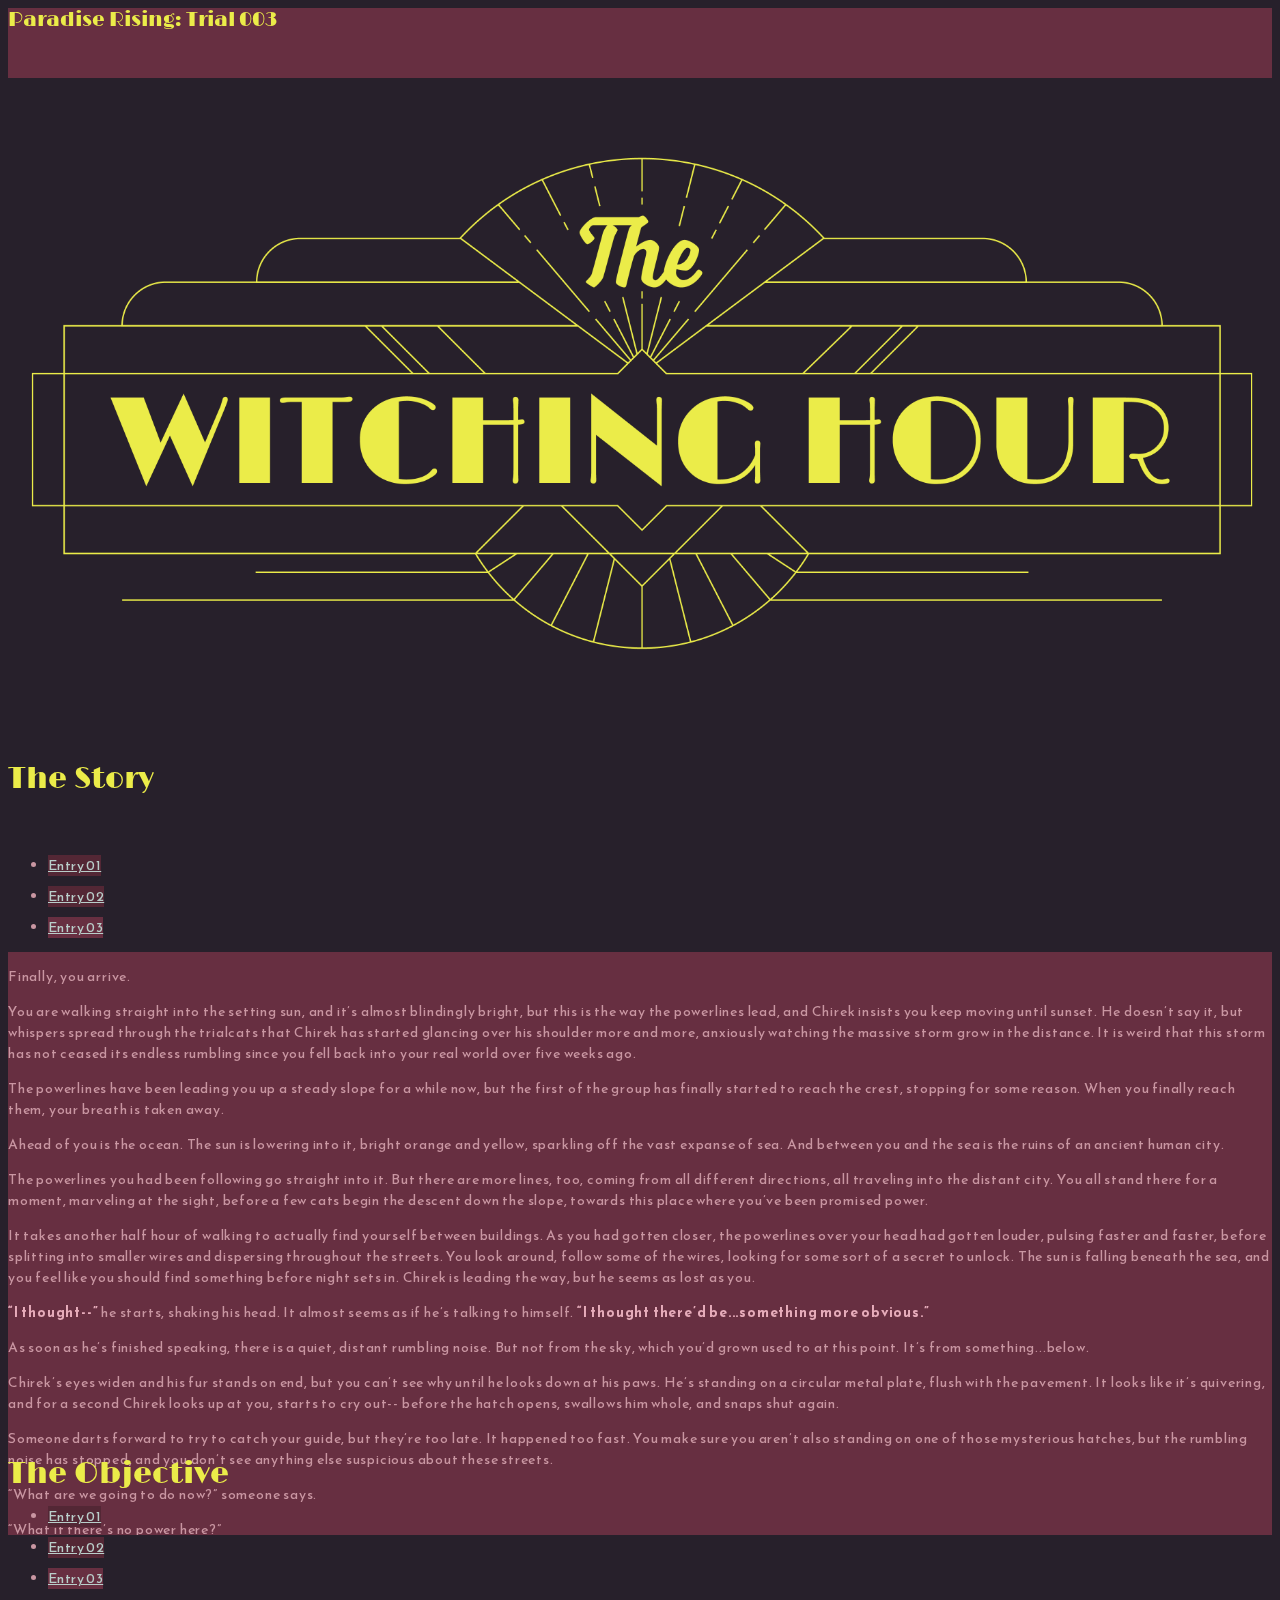
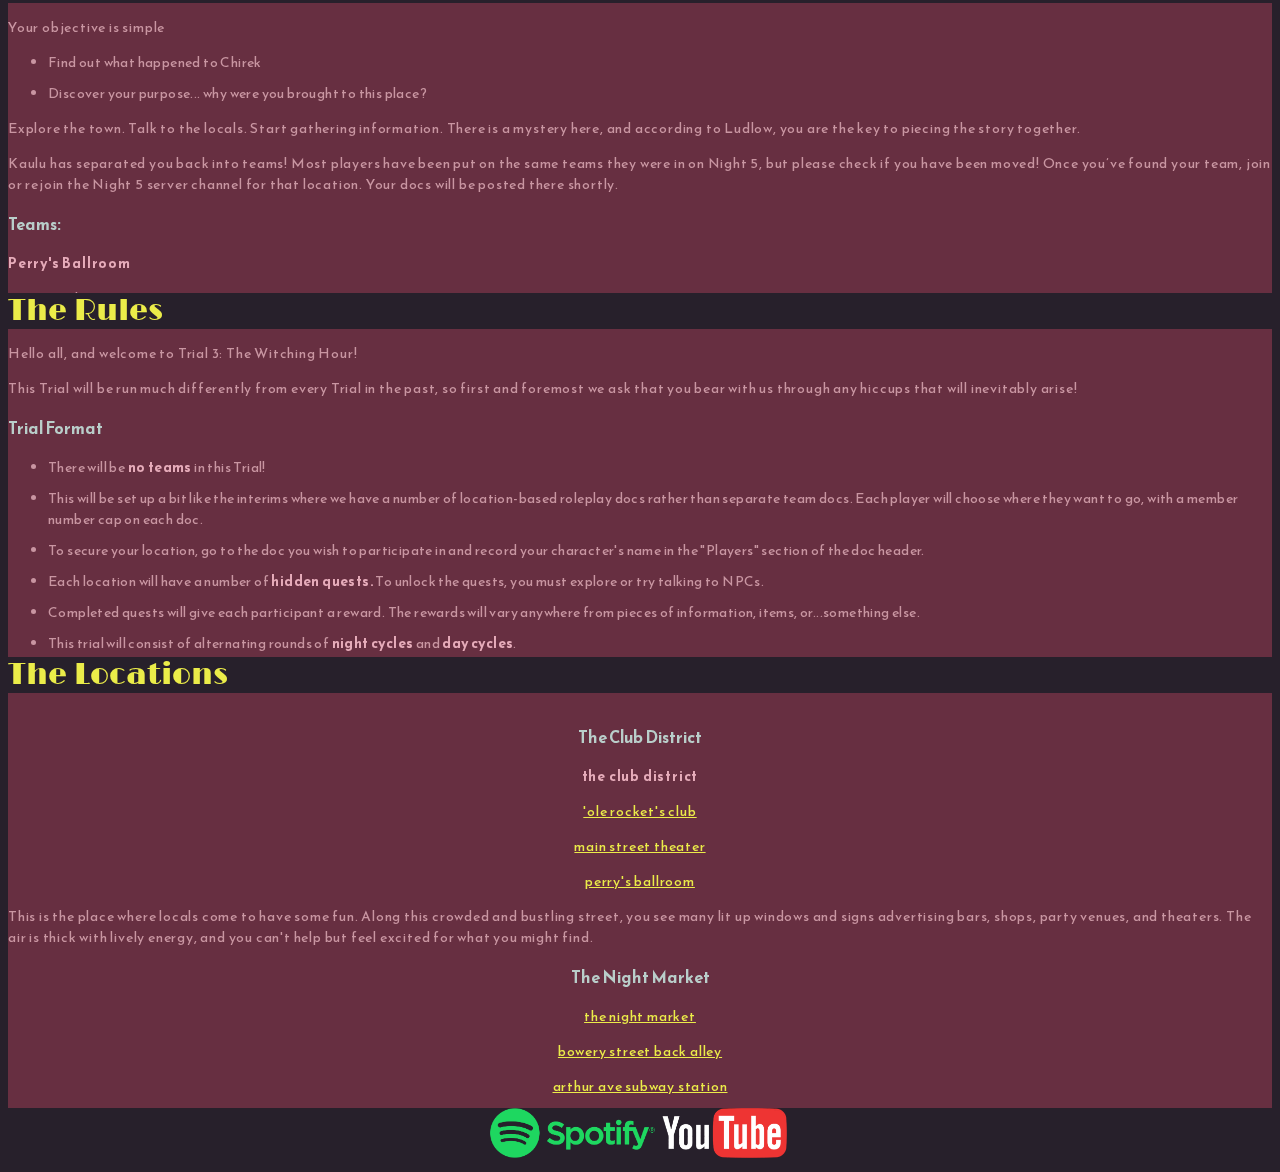
==== commit 4da24009: "end trial 3" ====
--- a/index.html
+++ b/index.html
@@ -53,11 +53,11 @@
                 <a class="nav-link" id="story-1" data-toggle="tab" href="#story1" role="tab" aria-controls="story1" aria-selected="true">Entry 01</a>
               </li>
               <li class="nav-item" role="presentation">
-                <a class="nav-link active" id="story-2" data-toggle="tab" href="#story2" role="tab" aria-controls="story2" aria-selected="false">Entry 02</a>
+                <a class="nav-link" id="story-2" data-toggle="tab" href="#story2" role="tab" aria-controls="story2" aria-selected="false">Entry 02</a>
               </li>
-              <!-- <li class="nav-item" role="presentation">
-                <a class="nav-link" id="story-3" data-toggle="tab" href="#story3" role="tab" aria-controls="story3" aria-selected="false">Entry 03</a>
-              </li> -->
+              <li class="nav-item" role="presentation">
+                <a class="nav-link active" id="story-3" data-toggle="tab" href="#story3" role="tab" aria-controls="story3" aria-selected="false">Entry 03</a>
+              </li>
             </ul>
             <div class="tab-content bg-tab2 p-3" id="myTab2Content">
               <div class="tab-pane fade" id="story1" role="tabpanel" aria-labelledby="story-1">
@@ -91,7 +91,7 @@
                 <p>You don’t have time to ask him to elaborate before he straightens up, his face alight with glee. <b>”Right, then!! Since I am the one who has found you, that makes me your new guide! I am Ludlow, and I will be reconvening with you every so often. I have a few people to contact...”</b> his eyes have a faraway look in them as he taps his chin thoughtfully, muttering to himself <b>“Oh no, the Witches will want to be hearing about this immediately!”</b> He snaps out of his thoughts and smiles widely at you. <b>“I must go now, but please, explore, look for what you must, I’m sure there are many things in this city that will have meaning to you. Oh, this is so exciting! Finally, the prophecy will be fulfilled!”</b></p>
                 <p>Without waiting for another second, Ludlow spins and scrambles away, leaving you all alone and baffled in the middle of this bustling city.</p>
               </div>
-              <div class="tab-pane fade show active" id="story2" role="tabpanel" aria-labelledby="story-2">
+              <div class="tab-pane fade" id="story2" role="tabpanel" aria-labelledby="story-2">
                 <p>As you all gather at the city square, word spreads quickly; the imposter has been found. And what’s worse— he’s more than a liar. He’s a god. He’s a killer. And his intentions still remain mostly unclear. </p>
                 <p><b>Kaulu</b> sits perched atop a pile of rubble, seeming almost obnoxiously pleasant to everyone. If you knew him before, you know how odd it is to see him behaving in such a casual and comfortable way. What had happened to the shy, skittish teammate you’d fought monsters alongside with? Had he ever been real? What did he want with you now?</p>
                 <p>Only adding to the uncertainty is Oordeel, sitting alone at the edge of the city square, glaring at anyone who dares get near. Despite his hostile demeanor, he seems just as confused and unsure what to do as you all do. He keeps glancing at Kaulu before his gaze scrapes across the crowd, as if waiting for someone to make the first move. Chirek, too, sits alone, avoiding any contact with anyone. His body is transparent now, and you hear the whispers; he isn’t real. He never was. </p>
@@ -133,7 +133,56 @@
                 <p>Kaulu stares at the spot where Oordeel had just been for a moment longer, then turns to the crowd with a grin. <b>“Oh, shit, you’re still here? Alright. Oordeel will be back. Until then! I’m sure you have some questions! Hold on tight!”</b></p>
                 <p>The world around you begins to violently spin, and then it’s over, and you’re standing in a very different place.</p>
                 </div>
-              <!-- <div class="tab-pane fade" id="story3" role="tabpanel" aria-labelledby="story-3">Lorem ipsum dolor sit amet, consectetur adipisicing elit. Quos sapiente earum sed magnam officia facilis voluptatem natus placeat commodi eos. Cumque perferendis eaque, consequatur alias tempore veniam placeat doloremque eos. Lorem ipsum dolor sit amet consectetur adipisicing elit. Reiciendis, in distinctio perspiciatis et voluptate sint molestias aperiam magni ut id tempore nulla eius eaque alias. Voluptate obcaecati explicabo nemo tenetur! Lorem ipsum dolor sit amet consectetur adipisicing elit. Atque quis blanditiis sed tenetur expedita veritatis corporis amet eveniet non similique. Doloribus ipsum repellendus magni dolorum inventore eligendi esse doloremque atque. Lorem ipsum dolor sit amet consectetur adipisicing elit. Nemo illo debitis sequi recusandae ullam est quam, ratione facilis animi maxime nisi nobis dignissimos officia eius corrupti voluptatem architecto quia error! Lorem ipsum dolor sit, amet consectetur adipisicing elit. Accusamus, magni. In, qui corporis sed natus, ullam sunt expedita dignissimos sapiente velit quo cupiditate modi dolore aspernatur optio! Consequatur, cum blanditiis.</div> -->
+              <div class="tab-pane fade  show active" id="story3" role="tabpanel" aria-labelledby="story-3">
+                <p><b>As quickly as you’d been taken away, you were back in the city square.</b> </p>
+                <p>Somehow the storm feels worse. Wind whips through your fur, rain batters your pelt relentlessly. It’s almost too violent, too loud, to focus on anything else.</p> 
+                <p><b>”This sure is annoying!”</b> you hear above the wind. Kaulu. You managed to peek to where he’s sitting on his pile of garbage again. He waves his tail-- and the storm ceases. The wind stops, the rain halts. The flood water still laps at your legs, but otherwise, it seems like you’re in a pocket of calm. A bubble of calm, warm air is around you, but you can see the invisible wall protecting you as the storm outside batters against it. </p>
+                <p><b>”Sheesh, I couldn’t hear myself <i>think</i>,”</b> Kaulu says, shaking out his fur. He glances around. <b>”Hmm. Wonder where Oordeel is...”</b></p>
+                <p>As if on cue, there is a bright flash of green. When the light fades, Oordeel is sitting at the base of the rubble pile, heaving so hard his wings are trembling. He doesn’t look injured; just <i>exhausted.</i> </p>
+                <p><b>”Oh, good, you’re back!”</b> Kaulu sings.</p> 
+                <p><b><i>”Shut. Up,”</i></b> Oordeel heaves, a ferocious desperation pulling at his voice. His wings shoot a blast of wind in your face as he pushes forward, his claws outstretched for Kaulu’s face. </p>
+                <p>To your shock, there is a flash of scarlet when Oordeel makes contact and leaves a scratch across the coyote god’s cheek. But that’s about all Oordeel can manage before Kaulu’s paw slams into his chest and throws him backwards, splashing back into the floodwater. </p>
+                <p><b>”Oh, tricky!”</b> Kaulu laughs, and as you watch, the cuts on his face heal themselves. He wipes the blood away and shakes himself a little. <b>”But you know better than that. How’s dear old sister? Should we ask her?”</b> </p>
+                <p>Kaulu waves his paw, and in another flash of light, this time golden, Helena is standing on the trash heap next to Kaulu, Dolores at her side. Helena is still small, frail, with white feathers poking out of her back. She blinks a few times, a dazed expression on her face as she takes in where she is, who she’s looking at. Dolores looks just as lost. Helena turns to Kaulu, and frowns.</p> 
+                <p><b>”Ah, there you are,”</b> she growls lowly. <b>”Glad to see you’re still meddling in all this.”</b></p> 
+                <p><b>”I joined the games!”</b> Kaulu explains cheerfully, a wide grin on his muzzle. <b>”As a cat! You just couldn’t see me. Good work, by the way, running a <i>literally killer</i> Trial.”</b> </p>
+                <p>Helena hesitates, squinting. Her whiskers twitch. <b>”Oh, I remember. I remember thinking how odd it was that there was a lanky brown cat hiding in the back of everything that I could hardly focus on. I suppose that was you? Messing with my senses?”</b> </p>
+                <p><b>”Yep!”</b> Kaulu confirms, grinning. </p>
+                <p>Helena’s eyes graze to where Oordeel is sitting, her expression deepening as she surveys his wings. Something crosses her face, and she turns back to Kaulu. </p>
+                <p><b>”What the fuck is this?”</b> she demands. <b>”<i>You</i> did this? You could do this <i>the whole damn time?</i> You gave him his wings back but not me?! <i>Dolores!</i>”</b> Helena hisses, turning to the old cat with a hiss. But there is something wrong; Dolores looks… transparent. Like Chirek. Like the wisps. Kaulu laughs gleefully. The old cat looks shocked, speechless. Helena pauses, shaking in fury, her fur bristling. She spins back around, glaring at you all. <b>”Guess I’m on my own now,”</b> she growls. </p>
+                <p>With the slice of a claw through the air, Helena creates a thin red string. It was faster than you’d ever seen her create one; she was getting <i>stronger.</i> The fallen goddess lunges off the pile and tackles down the nearest cat she can get to; <b>Kismet</b>.</p> 
+                <p><b>”Oh, how exciting!”</b> Kaulu laughs, sitting down to watch and glancing at the worsening sky. <b>”Just in time, too.”</b> </p>
+                <p>Helena raises her claws, and you have a horrible feeling you know what she’s about to do; but before she can bring her claws down on Kismet’s throat, there is a flash of darkness as Oordeel crashes into her, throwing her into the water. </p>
+                <p><b>”Get off me!”</b> she bellows, kicking him away, and for some reason, he doesn’t fight it. Oordeel backs off, then lunges again, tackling her. She yowls, her claws slicing through the air, creating strings every direction. <b>”Someone--<i>KILL SOMEBODY!”</i></b> she cries. </p>
+                <p>Her cry is more than just a frustrated scream--there is a sense of power within it, as if she is throwing the command from her very soul. Something happens; her voice is more than just in your ears, it’s in your head as well. <i>KILL, </i>her voice says. You feel the terrible weight of that order. </p>
+                <p>Suddenly there is movement at the front of the crowd. There is a blur of rusty fur as <b>Pine</b> charges forward. There is something… <i>off</i>… in his eyes. Without hesitation, he tackles Kismet to the ground as she tries to rise. Caught off guard, she is pinned under Pine’s heavier weight. He looks down at her, his eyes shining with power.</p>
+                <p>And he sinks his teeth into her throat.</p>
+                <p><i>“NO!”</i> the cry comes from everywhere and nowhere, from dozens of trialgoers. There is a flurry of activity, voices raised in shock and horror and anger and fear at what Pine had done. As the crowd heaves in confusion, there is more commotion from the front. A fierce yowl pierces the air, and the crowd draws back as two cats tumble forward, locked in combat. </p>
+                <p><b>Nayelli</b> and <b>Syaoran</b> are thrashing together, claws shredding fur. With a mighty shove of her back paws, Nayelli throws Syaoran backwards. He hits the ground with a thud, winded. Pine crouches, ready to spring for him, but a blur of pale fur crashes into him with a shout and sends him to the ground: <b>Arcadia.</b></p> 
+                <p>Syaoran levels himself up on his front paws, snarling at Nayelli. Thick shadow chains shoot towards her, attempting to bind her… but she is too quick. She dashes forwards like a black shadow, ice crystallizing on her claws, and swipes--</p>
+                <p>Blood splatters into the water, and Syaoran falls.</p>
+                <p><b>“YES!”</b> Helena roars in triumph. She kicks Oordeel in the face--hard--and he reels back, cursing. She scrambles to her paws and runs for the strings. Slowly the ghostly forms of Kismet and Syaoran rise from their bodies. They give a long look at the trialgoers--their last look--before turning and passing into the strings. They disappear… and the strings open.</p>
+                <p><b>“Finally,”</b> Helena says with wicked glee. <b>“Finally I can take you<i> back.”</i></b></p>
+                <p><i><b>“Wow!”</b></i></p>
+                <p>The voice startles you--you had nearly forgotten about Kaulu, and where he sits on the garbage heap above the chaos. He sits back on his haunches and claps his paws together, a delighted chuckle splitting his muzzle into a smile. <b>“Amazing!! Wow, this has truly turned into a spectacle, hasn’t it? Couldn’t have asked for better theatrics… bravo, bravo!”</b> He gives tiny little bows to Oordeel, Helena, Nayelli, and Pine. <b>“I am impressed… however, I would like to see how you all react to THIS plot twist!”</b></p>
+                <p><b>“Don’t--!”</b> You hear Oordeel begin to yell, anticipating Kaulu’s next move as the coyote god sinks into a crouch. But it is too late.</p> 
+                <p>Kaulu leaps for Helena. His jaws lock around her neck and spine, and she screams in anger and pain. Pale golden light spills from between his teeth and wraps around her. He shakes her, fiercely, and tosses her away. She tumbles like a ragdoll to the ground and lies, unmoving, as the golden glow fades.</p>
+                <p>Then, she gasps awake. And when she stands, a set of gigantic white wings unfurls from her back. Flashes of golden jewelry adorn her ears, limbs and tail. Small speck of golden light float, weightless, about her, and her eyes are bluer than you have ever seen them before.</p> 
+                <p>Helena--the real Helena, goddess of purity and light--is back. </p>
+                <p>Her astonished laugh is breathless with triumph. She stretches her wings wide, as if flexing them after a long sleep. <i><b>“Oh,”</b></i> she breathes. <b>“Oh how I have missed this <i>power.”</i></b></p>
+                <p><b>“Kaulu,”</b> Oordeel snarls, glaring between the coyote god and his sister. <b>“You fool--what have you done?”</b></p>
+                <p><b>”Made the game <i>that much more</i> interesting,”</b> he grins wickedly, satisfied. </p>
+                <p>Helena, ignoring them, lifts a paw and flexes her claws experimentally. Her eyes flash to where Pine and Nayelli have subdued a struggling Arcadia. She steps up to them. <b>“Excellent work, my lightlings.”</b> She purrs to Pine and Nayelli. <b>“Your faith will be rewarded. And as for you…”</b> she looks down at Arcadia.</p> 
+                <p>There is a flash of piercing, bright light. You hear Arcadia scream. When the light fades, you expect to see him dead… he is not. But there is blood dripping from his one good eye as he stumbles backward and collapses on his side, breaths fast and shallow. </p>
+                <p><b>“Now…”</b> Helena pulls herself up to her full height. Her piercing gaze sweeps the trialgoers. <b>“You puny half-souls have been nothing but a thorn in my side. Now that I have this power, however…”</b> her tail lashes. <b>“Your usefulness has run its course. I think it’s time to <i>end you.”</i></b></p>
+                <p>You notice then what hadn’t caught your attention before… that the floodwater which you had been wading in had been slowly pulling away, back towards the ocean. There was merely an inch of water left around your paws, and it too was slithering from between them, pulled back into the bay. The storm, which Kaulu still held back from the city square, was darkening. Out over the bay, the clouds looked like a thick wall, advancing towards you.</p>
+                <p>But wait… that wall. It wasn’t clouds.</p>
+                <p>It was <i>water.</i></p>
+                <p><b>“Oh, dear,”</b> Kaulu says cheerfully.</p>
+                <p>The wave breaches Kaulu’s calm bubble, and you hear the sounds of buildings being ripped apart and the screams of terrified wisps as the hundred-foot tall tsunami roars forward, crushing everything in its path. Helena leaps swiftly into the sky. You hear a shout from Oordeel, but can’t make out the words over the terrifying roar of the tidal wave. He shoots into the sky after her, and you see the two of them crash together like a clap of thunder. </p>
+                <p>You have mere seconds. Seconds to know that the blue souls are no match for this wave, seconds to watch as the city is being washed away around you, seconds to know you can’t outrun this, seconds to catch your last glimpse of the bodies of your fallen trialmates.</p>
+                <p>And then the tidal wave crashes violently upon you, and you drown in the rushing blackness.</p> 
+              </div>
             </div>
           </div>
         </div>
@@ -156,11 +205,11 @@
                   <a class="nav-link" id="obj-1" data-toggle="tab" href="#obj1" role="tab" aria-controls="obj1" aria-selected="true">Entry 01</a>
                 </li>
                 <li class="nav-item" role="presentation">
-                  <a class="nav-link active" id="obj-2" data-toggle="tab" href="#obj2" role="tab" aria-controls="obj2" aria-selected="false">Entry 02</a>
+                  <a class="nav-link" id="obj-2" data-toggle="tab" href="#obj2" role="tab" aria-controls="obj2" aria-selected="false">Entry 02</a>
                 </li>
-                <!-- <li class="nav-item" role="presentation">
-                  <a class="nav-link" id="obj-3" data-toggle="tab" href="#obj3" role="tab" aria-controls="obj3" aria-selected="false">Entry 03</a>
-                </li> -->
+                <li class="nav-item" role="presentation">
+                  <a class="nav-link active" id="obj-3" data-toggle="tab" href="#obj3" role="tab" aria-controls="obj3" aria-selected="false">Entry 03</a>
+                </li>
               </ul>
               <div class="tab-content bg-tab p-3" id="myTabContent">
                 <div class="tab-pane fade" id="obj1" role="tabpanel" aria-labelledby="obj-1"><p>Your objective is simple</p>
@@ -169,7 +218,7 @@
                   <li>Discover your purpose... why were you brought to this place?</li>
                 </ul>
                 <p>Explore the town. Talk to the locals. Start gathering information. There is a mystery here, and according to Ludlow, you are the key to piecing the story together. </p></div>
-                <div class="tab-pane fade show active" id="obj2" role="tabpanel" aria-labelledby="obj-2"><p>Kaulu has separated you back into teams! Most players have been put on the same teams they were in on Night 5, but please check if you have been moved! Once you’ve found your team, join or rejoin the Night 5 server channel for that location. Your docs will be posted there shortly.</p>
+                <div class="tab-pane fade" id="obj2" role="tabpanel" aria-labelledby="obj-2"><p>Kaulu has separated you back into teams! Most players have been put on the same teams they were in on Night 5, but please check if you have been moved! Once you’ve found your team, join or rejoin the Night 5 server channel for that location. Your docs will be posted there shortly.</p>
                 <h3>Teams:</h3>
                 <p><b>Perry's Ballroom</b></p>
                 <ul>
@@ -295,7 +344,9 @@
                   <li>Pidge</li>
                 </ul>
               </div>
-                <!-- <div class="tab-pane fade" id="obj3" role="tabpanel" aria-labelledby="contact-tab">Lorem ipsum dolor sit amet, consectetur adipisicing elit. Quos sapiente earum sed magnam officia facilis voluptatem natus placeat commodi eos. Cumque perferendis eaque, consequatur alias tempore veniam placeat doloremque eos. Lorem ipsum dolor sit amet consectetur adipisicing elit. Reiciendis, in distinctio perspiciatis et voluptate sint molestias aperiam magni ut id tempore nulla eius eaque alias. Voluptate obcaecati explicabo nemo tenetur! Lorem ipsum dolor sit amet consectetur adipisicing elit. Atque quis blanditiis sed tenetur expedita veritatis corporis amet eveniet non similique. Doloribus ipsum repellendus magni dolorum inventore eligendi esse doloremque atque. Lorem ipsum dolor sit amet consectetur adipisicing elit. Nemo illo debitis sequi recusandae ullam est quam, ratione facilis animi maxime nisi nobis dignissimos officia eius corrupti voluptatem architecto quia error! Lorem ipsum dolor sit, amet consectetur adipisicing elit. Accusamus, magni. In, qui corporis sed natus, ullam sunt expedita dignissimos sapiente velit quo cupiditate modi dolore aspernatur optio! Consequatur, cum blanditiis.</div> -->
+                <div class="tab-pane fade  show active" id="obj3" role="tabpanel" aria-labelledby="contact-tab">
+                  <h3 style="text-align: center; margin-top:40px">TRIAL 003 HAS ENDED</h3>
+                </div>
               </div>
             </div>
           </div>
